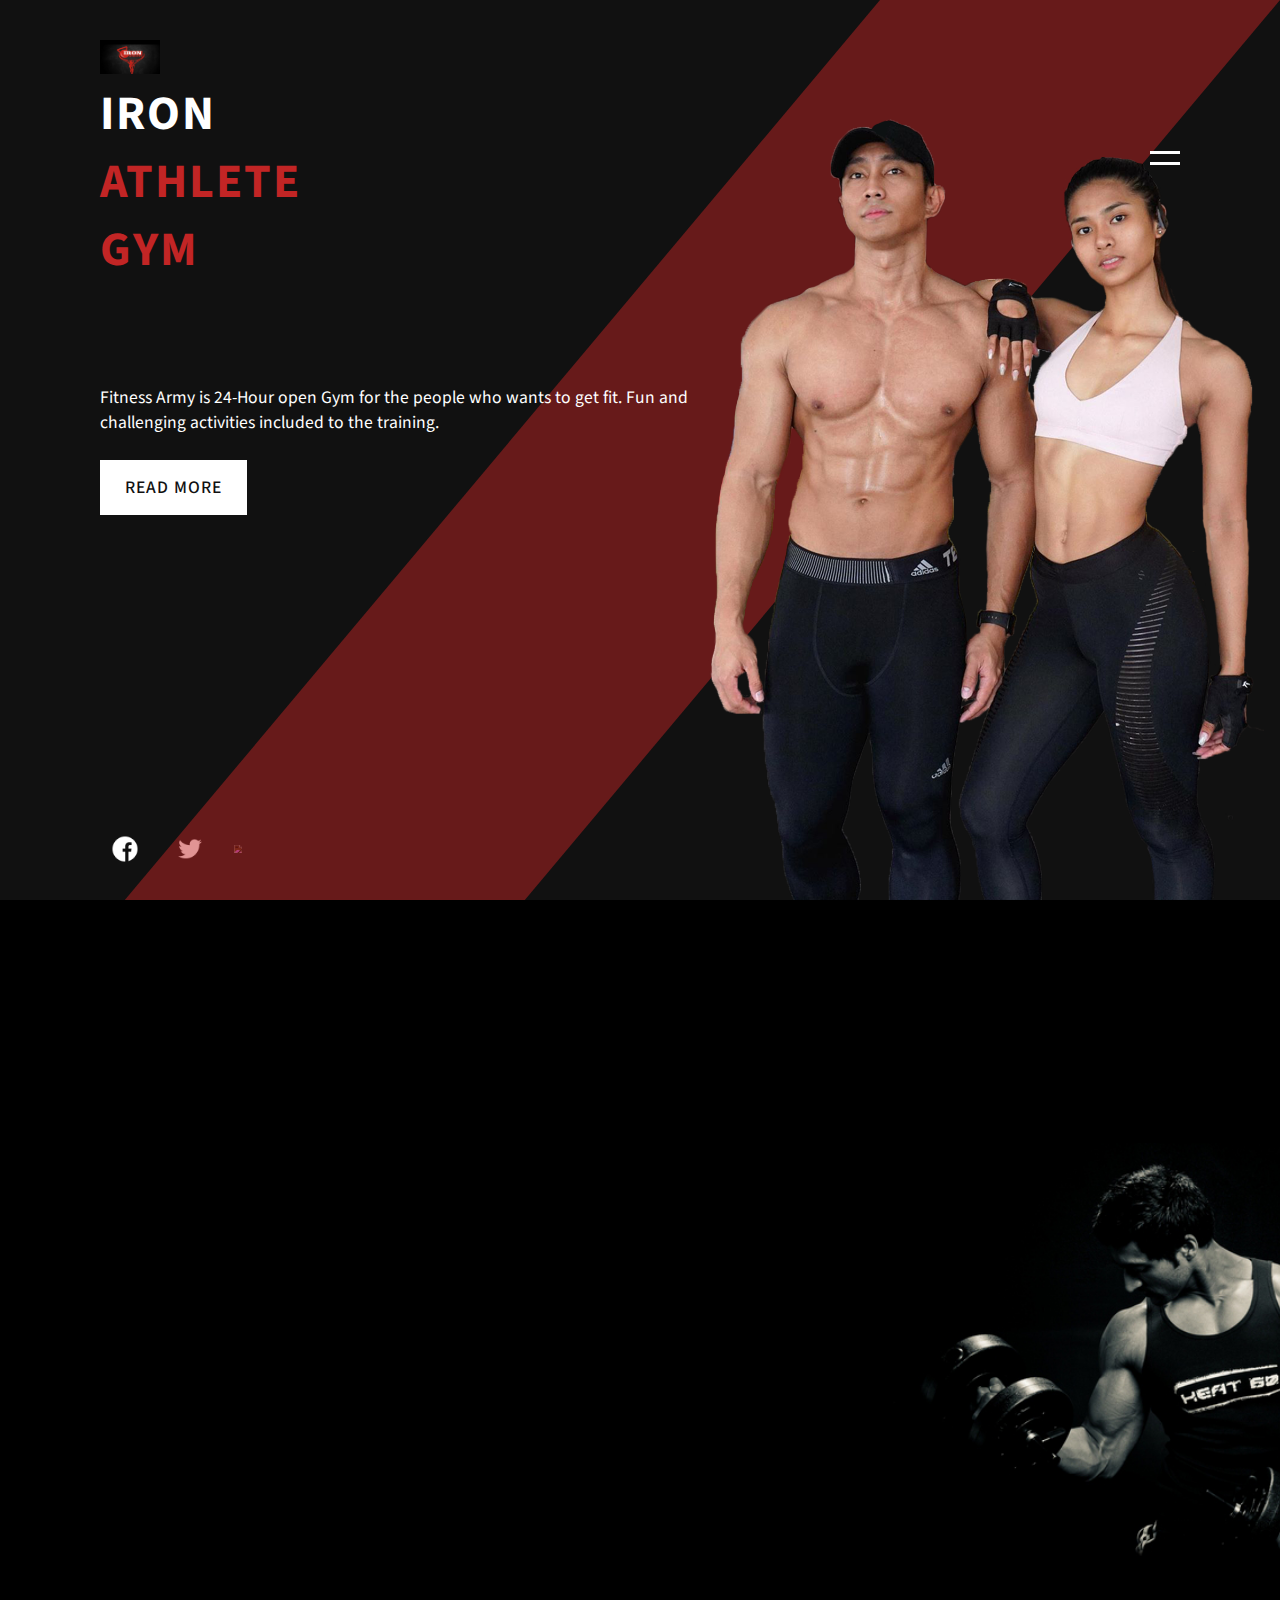
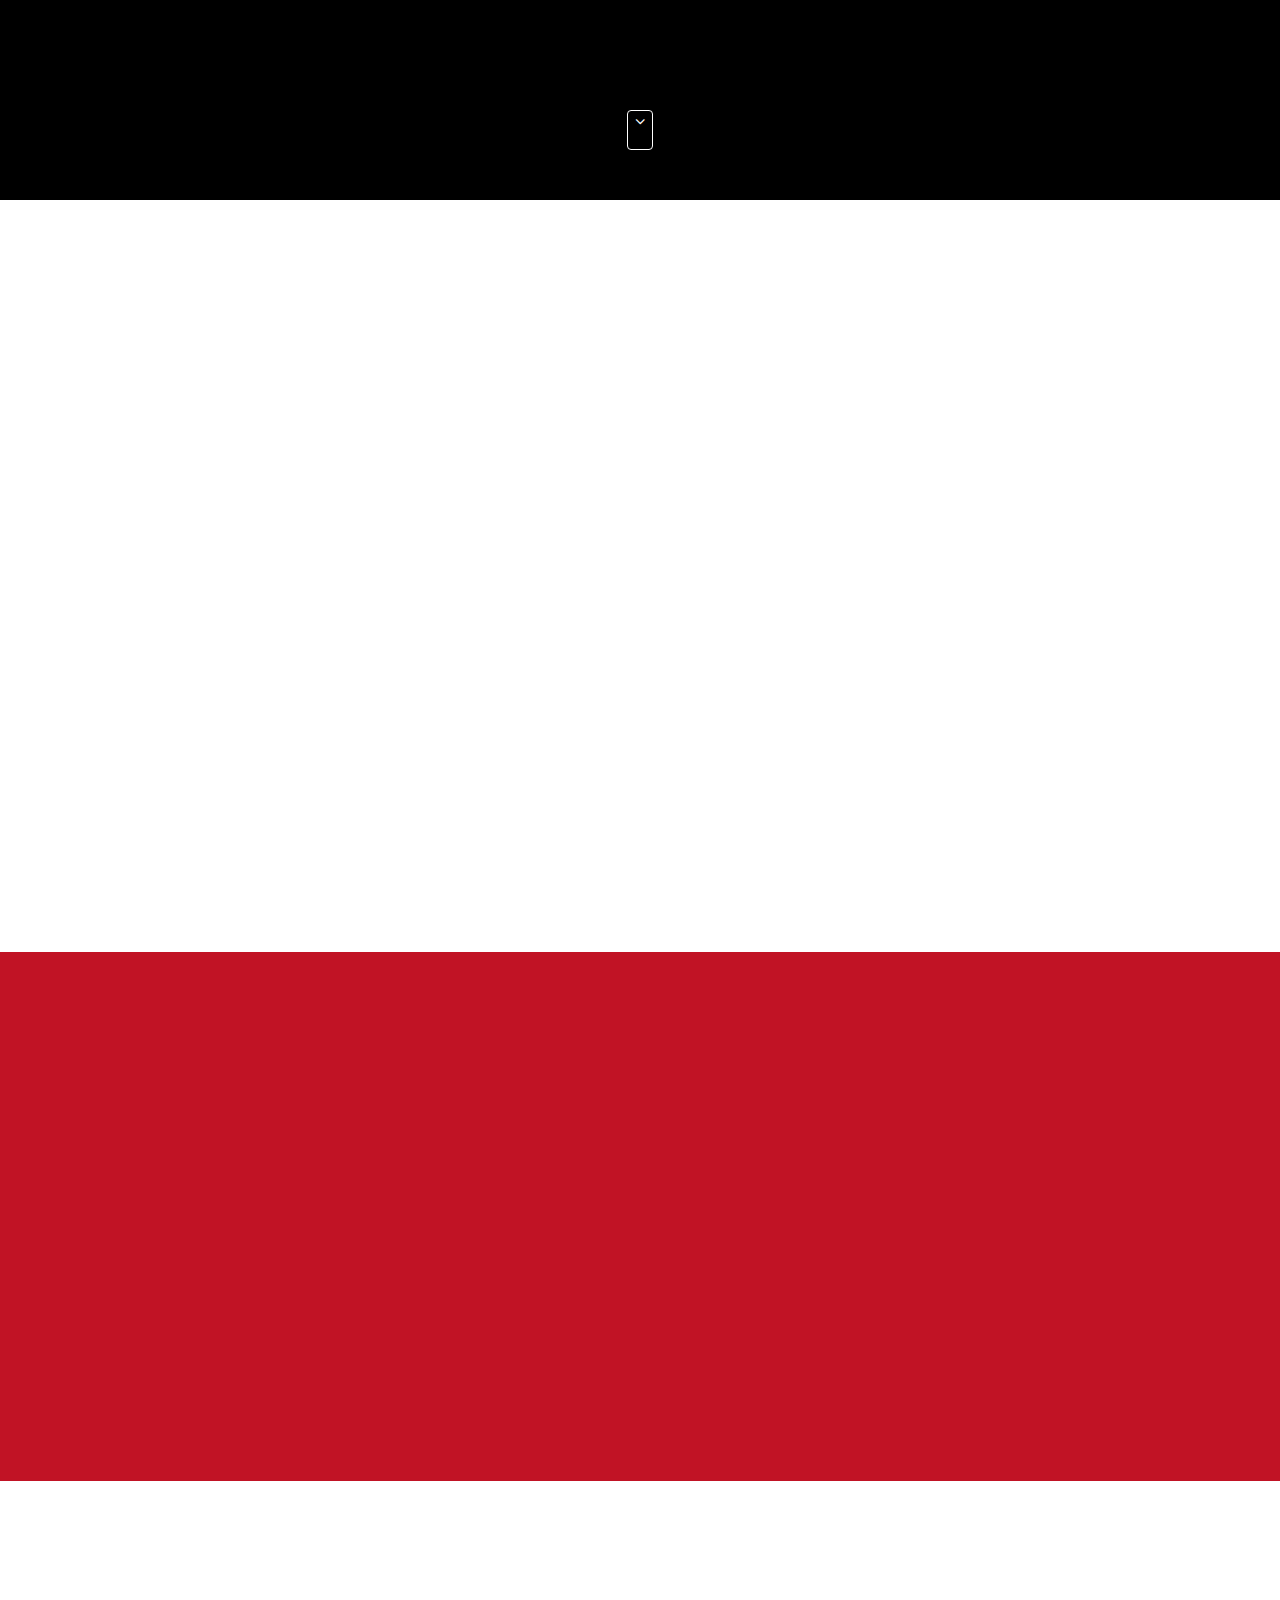
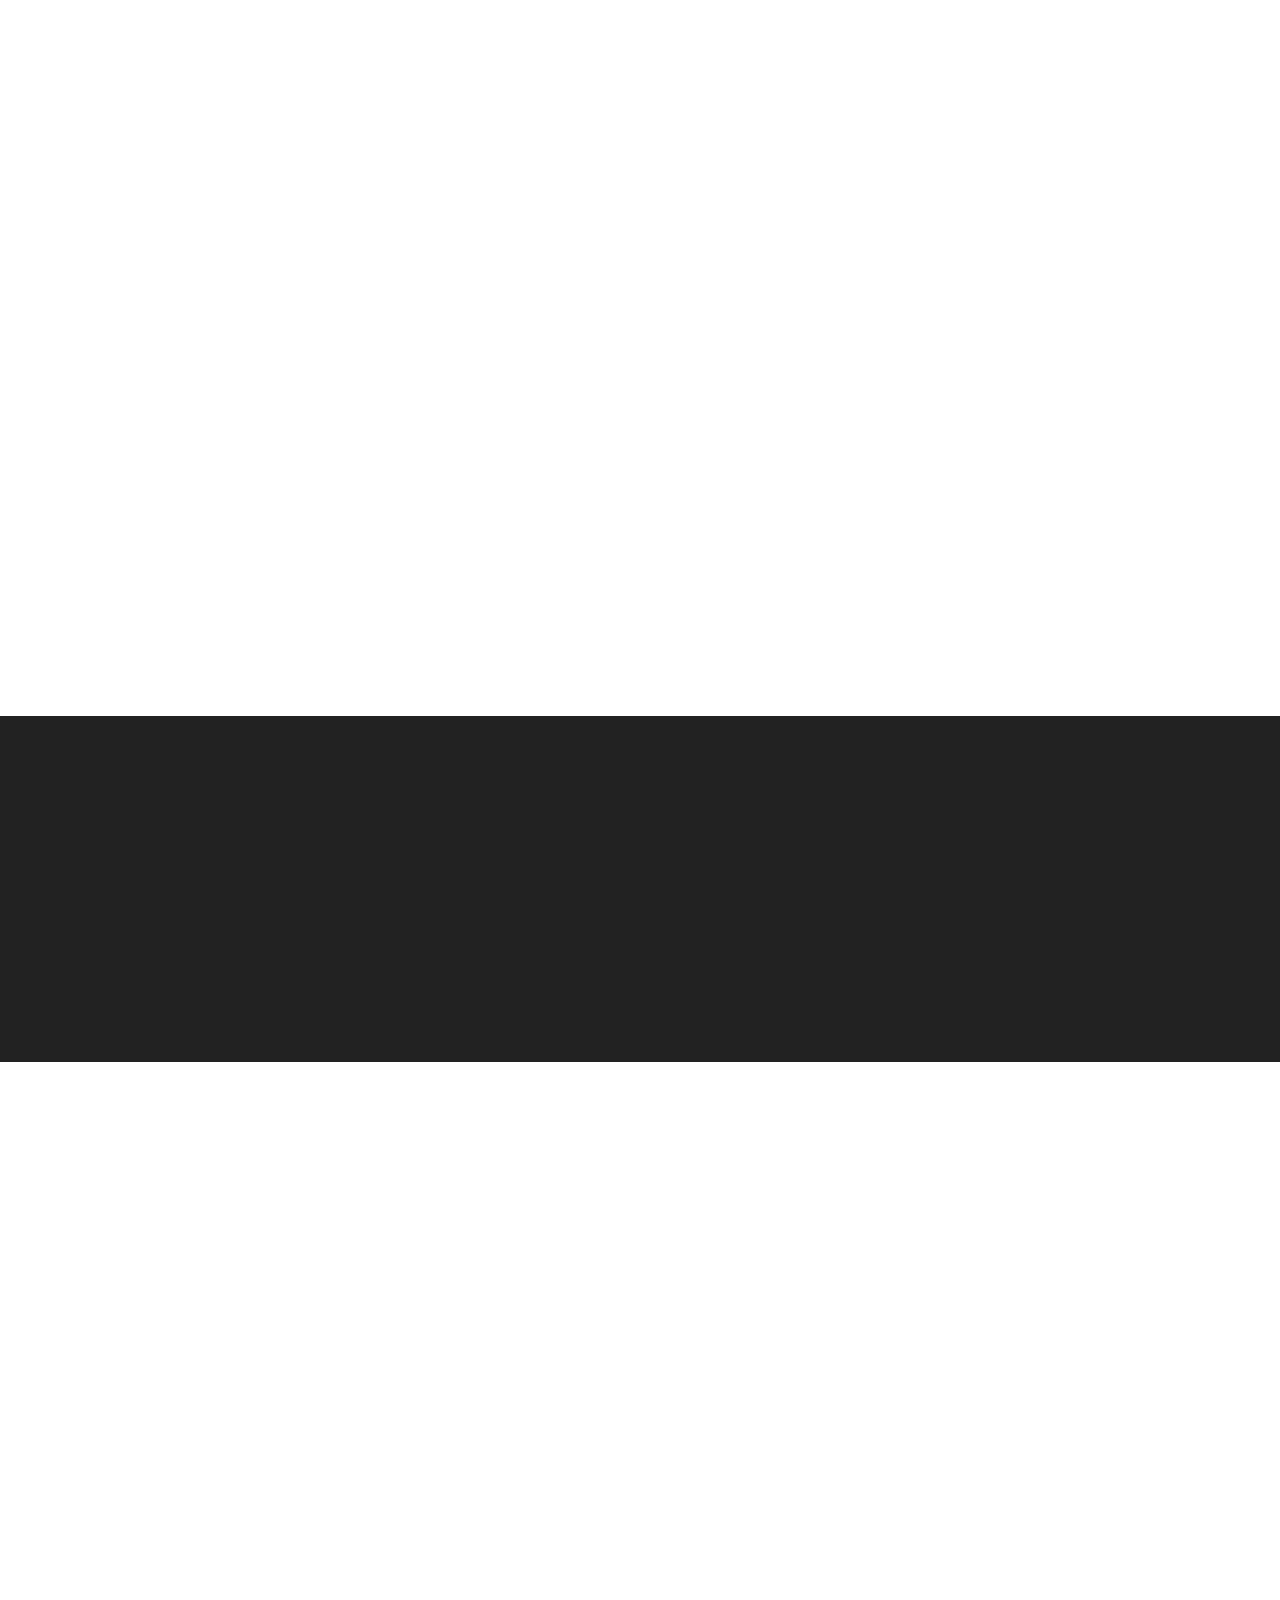
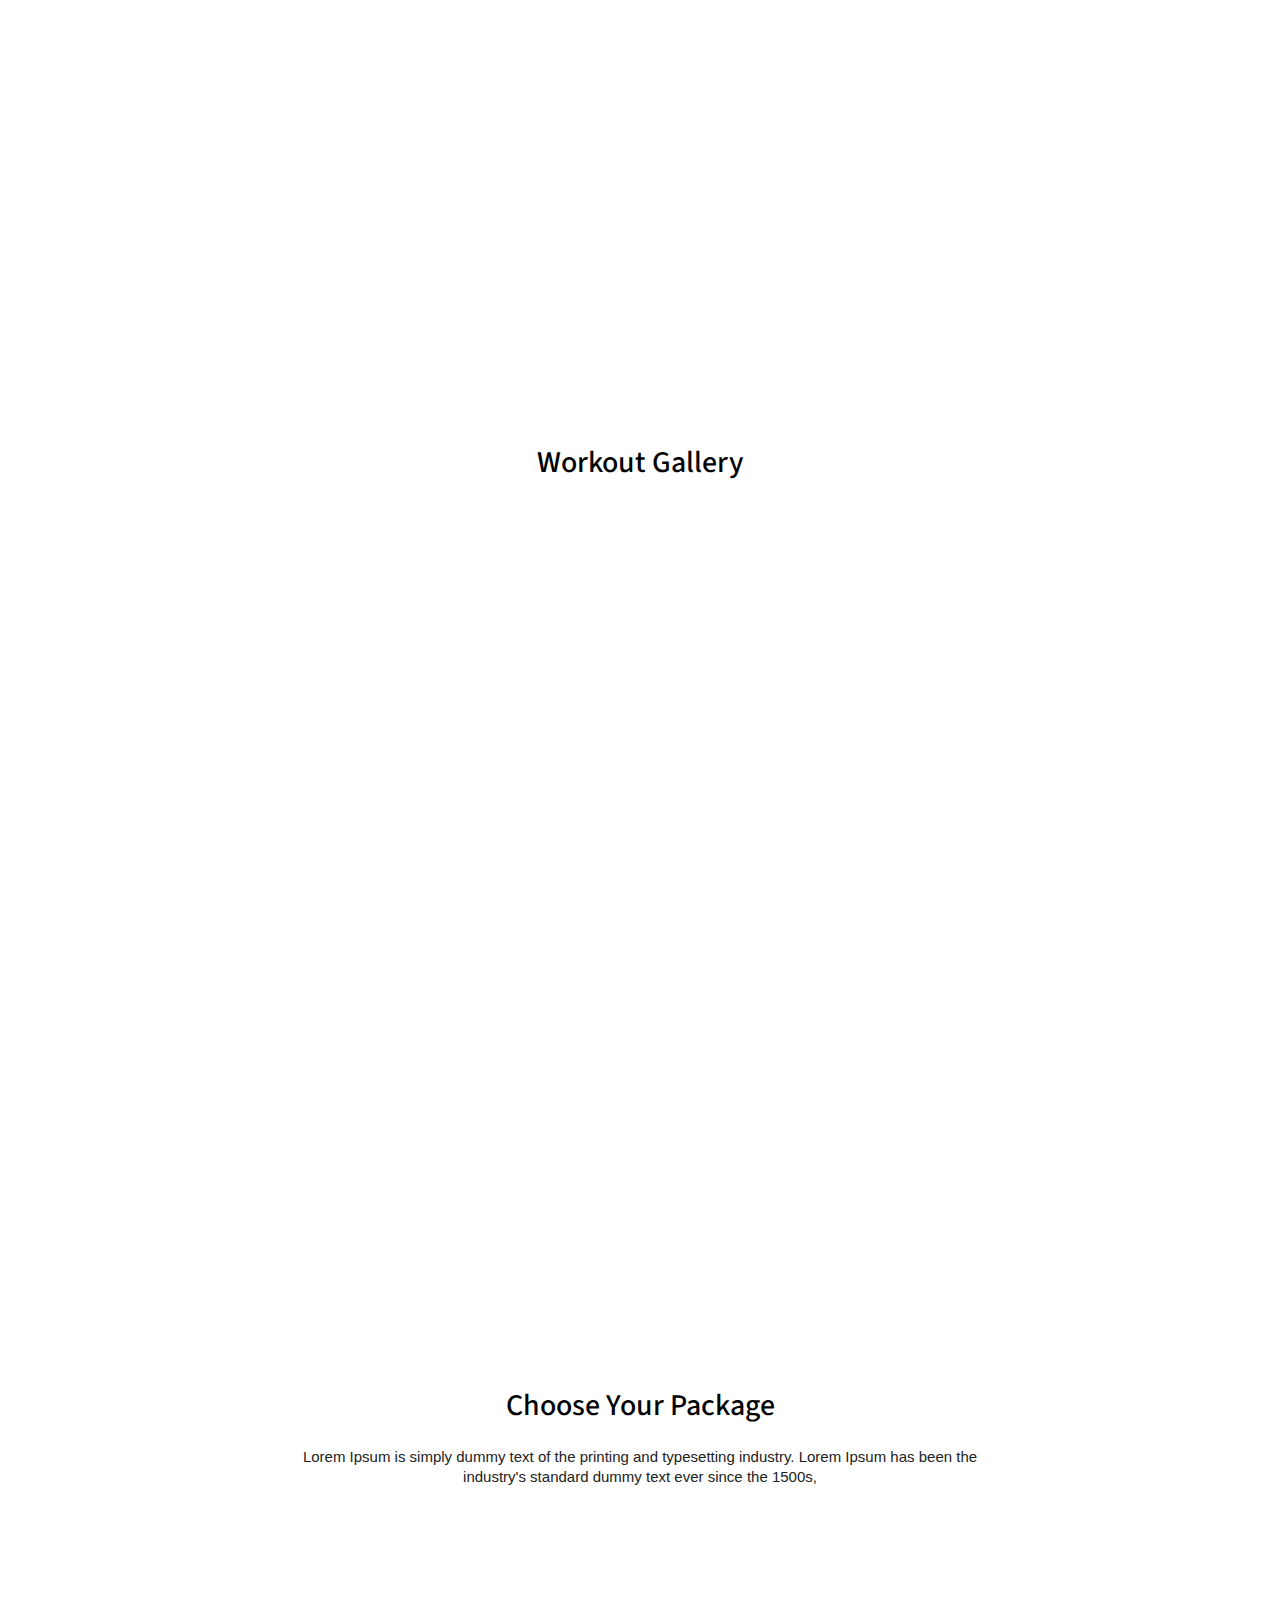
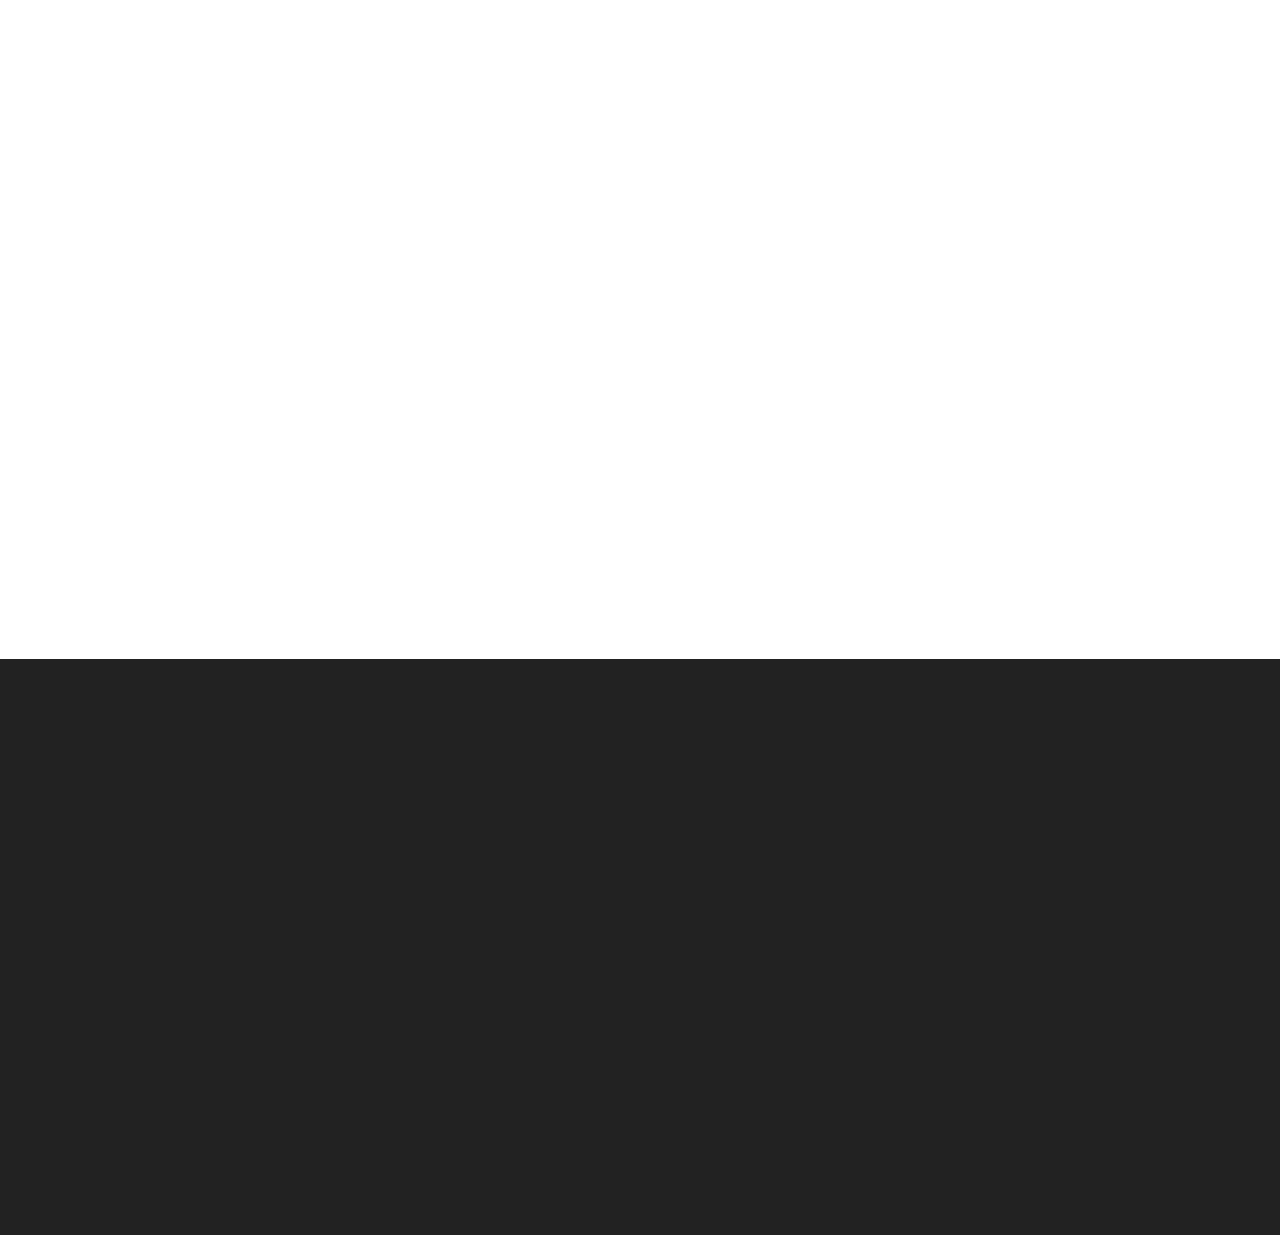
==== index.html @ 4e727ecd "Add files via upload" ====
<!DOCTYPE html>
<html>
<head>
	<title>Gym Website Template</title>
	<meta name="viewport" content="width=device-width, initial-scale=1">
  <link rel="stylesheet" href="css/animate.css">
	<link rel="stylesheet" type="text/css" href="css/style.css">
	
	<link rel="stylesheet" href="fitness-army/assets/css/style.css">

	<link rel="shortcut icon" href="fitness-army/assets/img/fitness-logo.png" type="image/x-icon"> 
  <style>
    .wow:first-child {
      visibility: hidden;
    }
  </style>
  
</head>

<body>
 
	<!-- Start Header  -->
   <!-- <div style="height: 90px; width :180px;" ></div> -->
   <!-- 
	<header>
		 <div class="container">
			 <div class="logo">
		   
			   <a href=""> 
				   <img src="images/ironathletelogo.jpeg" style="height: 80px;width:180px;" />Iron<span>Athlete</span></a>
			 </div> -->
			 <!-- <a href="javascript:void(0)" class="ham-burger">
			   <span></span>	
			   <span></span>
			 </a>
			 <div class="nav">
				 <ul>
					 <li><a href="#home">Home</a></li>
					 <li><a href="#about">About</a></li>
					 <li><a href="#service">Services</a></li>
					 <li><a href="#classes">Classes</a></li>
					 <li><a href="#schedule">Schedule</a></li>
					 <li><a href="#price">Price</a></li>
					 <li><a href="#contact">Contact</a></li>
				 </ul>
			 </div> -->
		 <!-- </div>
	</header> -->
	<!-- End Header  -->
   
	<header> <!-- Header Tile -->
	   <div class="toggle"><img src="images/ironathletelogo.jpeg" alt="#">
		   <a href="#" class="logo">IRON <span>ATHLETE GYM</span></a>
	   </div>
   
	   
	   <a href="javascript:void(0)" class="ham-burger">
		   <span></span>	
		   <span></span>
		 </a>
		 <div class="nav">
			 <ul>
				 <li><a href="#home">Home</a></li>
				 <li><a href="#about">About</a></li>
				 <li><a href="#schedule">Schedule</a></li>
				 <li><a href="#price">Price</a></li>
				 <li><a href="#contact">Contact</a></li>
			 </ul>
		 </div>
   </header>
   
	<div class="banner"> 
		
	   <video src="fitness-army/assets/img/dream.mp4" autoplay muted loop type="mp4"></video>
	   <div class="textBox">
	   
		   <p style="margin-top: 0rem;">
			   Fitness Army is 24-Hour open Gym for the people who wants to get fit. Fun and challenging activities included to the training.
		   </p>
		   <a href="#">Read More</a>
	   </div>
	   <div class="imgBox">
		   <img src="fitness-army/assets/img/Sir-Rendon.png" alt="Rendon">
	   </div>
	   <ul class="sci">
		   <li><a href=""><img src="fitness-army/assets/img/fb.png"></a></li>
		   <li><a href=""><img src="fitness-army/assets/img/twitter.png"></a></li>
		   <li><a href=""><img src="fiitness-army/assets/img/ig.png"></a></li>
	   </ul>
   </div>
   
   
	 <!-- Start Home -->
	 <section class="home wow flash" id="home">
		  <div class="container">
				<h1 class="wow slideInLeft" data-wow-delay="1s">It's <span>gym</span> time. Let's go</h1>
				<h1 class="wow slideInRight" data-wow-delay="1s">We are ready to <span>fit you</span></h1>
		  </div>
		   <!-- go down -->
			   <a href="#about" class="go-down">
					 <i class="fa fa-angle-down" aria-hidden="true"></i>
			   </a>
		   <!-- go down -->
   
	 </section>
	 <!-- End Home -->
   
   
	<!-- Start About -->
	 <section class="about" id="about">
		   <div class="container">
				 <div class="content">
						<div class="box wow bounceInUp">
							   <div class="inner">
									  <div class="img">
											<img src="images/about1.jpg" alt="about" />
									  </div>
						  <div class="text">
								 <h4>Free Consultation</h4>
								 <p>Lorem Ipsum is simply dummy text of the printing and typesetting industry. Lorem Ipsum has been the industry's standard dummy text ever since the 1500s, when an unknown printer took a galley of type and scrambled it to make a type specimen book. It has survived not only five centuries</p>
						  </div>
							   </div>
						</div>
							<div class="box wow bounceInUp" data-wow-delay="0.2s">
							   <div class="inner">
									  <div class="img">
											<img src="images/about2.jpg" alt="about" />
									  </div>
						  <div class="text">
								 <h4>Best Training</h4>
								 <p>Lorem Ipsum is simply dummy text of the printing and typesetting industry. Lorem Ipsum has been the industry's standard dummy text ever since the 1500s, when an unknown printer took a galley of type and scrambled it to make a type specimen book. It has survived not only five centuries</p>
						  </div>
							   </div>
						</div>
						<div class="box wow bounceInUp" data-wow-delay="0.4s">
							   <div class="inner">
									  <div class="img">
											<img src="images/about3.jpg" alt="about" />
									  </div>
						  <div class="text">
								 <h4>Build Perfect Body</h4>
								 <p>Lorem Ipsum is simply dummy text of the printing and typesetting industry. Lorem Ipsum has been the industry's standard dummy text ever since the 1500s, when an unknown printer took a galley of type and scrambled it to make a type specimen book. It has survived not only five centuries</p>
						  </div>
							   </div>
						</div>
				 </div>
		   </div>
	 </section>
	<!-- End About -->
   
   
	<!-- Start Service -->
	<section class="service" id="service">
		<div class="container">
			 <div class="content">
				   <div class="text box wow slideInLeft">
					 <h2>Services</h2>
					 <p>Lorem Ipsum is simply dummy text of the printing and typesetting industry. Lorem Ipsum has been the industry's standard dummy text ever since the 1500s, when an unknown printer took a galley of type and scrambled it to make a type specimen book. It has survived not only five centuries</p>
					 <p>Lorem Ipsum is simply dummy text of the printing and typesetting industry. Lorem Ipsum has been the industry's standard dummy text ever since the 1500s, when an unknown printer took a galley of type and scrambled it to make a type specimen book. It has survived not only five centuries</p>
					 <a href="" class="btn">Start Now</a>
				   </div>
				   <div class="accordian box wow slideInRight">
						   <div class="accordian-container active">
							   <div class="head">
								   <h4>Cardiovascular Equipment</h4>
								   <span class="fa fa-angle-down"></span>
							   </div>
							   <div class="body">
								   <p>Lorem Ipsum is simply dummy text of the printing and typesetting industry. Lorem Ipsum has been the industry's standard dummy text ever since the 1500s, when an unknown printer took a galley of type and scrambled it to make a type specimen book. It has survived not only five centuries</p>
							   </div>
						   </div>
						   <div class="accordian-container">
							   <div class="head">
								   <h4>Strength Training Equipment</h4>
								   <span class="fa fa-angle-up"></span>
							   </div>
							   <div class="body">
								   <p>Lorem Ipsum is simply dummy text of the printing and typesetting industry. Lorem Ipsum has been the industry's standard dummy text ever since the 1500s, when an unknown printer took a galley of type and scrambled it to make a type specimen book. It has survived not only five centuries</p>
							   </div>
						   </div>
						   <div class="accordian-container">
							   <div class="head">
								   <h4>Group Fitness Class</h4>
								   <span class="fa fa-angle-up"></span>
							   </div>
							   <div class="body">
								   <p>Lorem Ipsum is simply dummy text of the printing and typesetting industry. Lorem Ipsum has been the industry's standard dummy text ever since the 1500s, when an unknown printer took a galley of type and scrambled it to make a type specimen book. It has survived not only five centuries</p>
							   </div>
						   </div>
						   <div class="accordian-container">
							   <div class="head">
								   <h4>Other Services</h4>
								   <span class="fa fa-angle-up"></span>
							   </div>
							   <div class="body">
								   <p>Lorem Ipsum is simply dummy text of the printing and typesetting industry. Lorem Ipsum has been the industry's standard dummy text ever since the 1500s, when an unknown printer took a galley of type and scrambled it to make a type specimen book. It has survived not only five centuries</p>
							   </div>
						   </div>
				   </div>
			 </div>
		</div>
	</section>
	<!-- End Service -->
   
   <!-- Start Classes -->
   <section class="classes" id="classes">
	   <div class="container">
			<div class="content">
				  <div class="box img wow slideInLeft">
					   <img src="images/class2.png" alt="classes" />
				  </div>
				  <div class="box text wow slideInRight">
					   <h2>Our Classes</h2>
					   <p>Lorem Ipsum is simply dummy text of the printing and typesetting industry. Lorem Ipsum has been the industry's standard dummy text ever since the 1500s, when an unknown printer took a galley of type and scrambled it to make a type specimen book. It has survived not only five centuries,</p>
					  <div class="class-items">
					   <div class="item wow bounceInUp">
						<div class="item-img">
							 <img src="images/class1.jpg" alt="classes" />
							 <div class="price">
								  $99
							 </div>
						</div>
						<div class="item-text">
							  <h4>Stretching Training</h4>
							  <p>Lorem Ipsum is simply dummy text of the printing and typesetting industry.</p>
							  <a href="">Get Details</a>
						</div>
					   </div>
					   <div class="item wow bounceInUp">
						<div class="item-text">
							  <h4>Stretching Training</h4>
							  <p>Lorem Ipsum is simply dummy text of the printing and typesetting industry.</p>
							  <a href="">Get Details</a>
						</div>
						<div class="item-img">
							 <img src="images/class1.jpg" alt="classes" />
							 <div class="price">
								  $99
							 </div>
						</div>
					   </div>
					  </div>
				  </div>
			</div>
	   </div>
   </section>
   <!-- End Classes -->
   
   <!-- Start Today -->
	<section class="start-today">
		<div class="container">
			 <div class="content">
				   <div class="box text wow slideInLeft">
						<h2>Start Your Training Today</h2>
						<p>Lorem Ipsum is simply dummy text of the printing and typesetting industry. Lorem Ipsum has been the industry's standard dummy text ever since the 1500s, when an unknown printer took a galley of type and scrambled it to make a type specimen book. It has survived not only five centuries,</p>
						<a href="" class="btn">Start Now</a>
				   </div>
				   <div class="box img wow slideInRight">
						<img src="images/gallery4.jpg" alt="start today" />
				   </div>
   
			 </div>
		</div>
	</section>
   <!-- End Start Today -->
   
   <!-- Start Schedule -->
	 <section class="schedule" id="schedule">
		  <div class="container">
				<div class="content">
					   <div class="box text wow slideInLeft">
							  <h2>Classes Schedule</h2>
							  <p>
								  Lorem Ipsum is simply dummy text of the printing and typesetting industry. Lorem Ipsum has been the industry's standard dummy text ever since the 1500s, when an unknown printer took a galley of type and scrambled it to make a type specimen book. It has survived not only five centuries,
							  </p>
							  <img src="images/schedule1.png" alt="schedule" />
					   </div>
					   <div class="box timing wow slideInRight">
					  <table class="table">
						   <tbody>
							   <tr>
								   <td class="day">Monday</td>
								   <td><strong>9:00 AM</strong></td>
								   <td>Body Building <br/> 9:00 to 10:00 AM</td>
								   <td>Room No:210</td>
							   </tr>
							   <tr>
								   <td class="day">Tuesday</td>
								   <td><strong>9:00 AM</strong></td>
								   <td>Body Building <br/> 9:00 to 10:00 AM</td>
								   <td>Room No:210</td>
							   </tr>
							   <tr>
								   <td class="day">Wednesday</td>
								   <td><strong>9:00 AM</strong></td>
								   <td>Body Building <br/> 9:00 to 10:00 AM</td>
								   <td>Room No:210</td>
							   </tr>
							   <tr>
								   <td class="day">Thursday</td>
								   <td><strong>9:00 AM</strong></td>
								   <td>Body Building <br/> 9:00 to 10:00 AM</td>
								   <td>Room No:210</td>
							   </tr>
							   <tr>
								   <td class="day">Friday</td>
								   <td><strong>9:00 AM</strong></td>
								   <td>Body Building <br/> 9:00 to 10:00 AM</td>
								   <td>Room No:210</td>
							   </tr>
							   <tr>
								   <td class="day">Saturday</td>
								   <td><strong>9:00 AM</strong></td>
								   <td>Body Building <br/> 9:00 to 10:00 AM</td>
								   <td>Room No:210</td>
							   </tr>
						   </tbody>
					  </table>
					   </div>
				</div>
		  </div>
	 </section>
   <!-- End Schedule -->
   
   <!-- Start Gallery -->
	 <section class="gallery" id="gallery">
		  <h2>Workout Gallery</h2>
		 <div class="content">
			  <div class="box wow slideInLeft">
				   <img src="images/gallery1.jpg" alt="gallery" />
			  </div>
			  <div class="box wow slideInRight">
				   <img src="images/gallery2.jpg" alt="gallery" />
			  </div>
			  <div class="box wow slideInLeft">
				   <img src="images/gallery3.jpg" alt="gallery" />
			  </div>
			  <div class="box wow slideInRight">
				   <img src="images/gallery4.jpg" alt="gallery" />
			  </div>
		 </div>
	 </section>
   <!-- End Gallery -->
   
	<!-- Start Price -->
	 <section class="price-package" id="price">
		  <div class="container">
				<h2>Choose Your Package</h2>
				<p class="title-p">Lorem Ipsum is simply dummy text of the printing and typesetting industry. Lorem Ipsum has been the industry's standard dummy text ever since the 1500s, </p>
				<div class="content">
					  <div class="box wow bounceInUp">
							<div class="inner">
								   <div class="price-tag">
										 $59/Month
								   </div>
								   <div class="img">
										<img src="images/price1.jpg" alt="price" />
								   </div>
								   <div class="text">
										 <h3>Body Building Training</h3>
										 <p>Get Free WiFi</p>
										 <p>Month to Month</p>
										 <p>No Time Restrictions</p>
										 <p>Gym and Cardio</p>
										 <p>Service Locker Rooms</p>
										 <a href="" class="btn">Join Now</a>
								   </div>
							</div>
					  </div>
					  <div class="box wow bounceInUp" data-wow-delay="0.2s">
							<div class="inner">
								   <div class="price-tag">
										 $69/Month
								   </div>
								   <div class="img">
										<img src="images/price2.jpg" alt="price" />
								   </div>
								   <div class="text">
										 <h3>Body Building Training</h3>
										 <p>Get Free WiFi</p>
										 <p>Month to Month</p>
										 <p>No Time Restrictions</p>
										 <p>Gym and Cardio</p>
										 <p>Service Locker Rooms</p>
										 <a href="" class="btn">Join Now</a>
								   </div>
							</div>
					  </div>
					  <div class="box wow bounceInUp" data-wow-delay="0.4s">
							<div class="inner">
								   <div class="price-tag">
										 $99/Month
								   </div>
								   <div class="img">
										<img src="images/price3.jpg" alt="price" />
								   </div>
								   <div class="text">
										 <h3>Body Building Training</h3>
										 <p>Get Free WiFi</p>
										 <p>Month to Month</p>
										 <p>No Time Restrictions</p>
										 <p>Gym and Cardio</p>
										 <p>Service Locker Rooms</p>
										 <a href="" class="btn">Join Now</a>
								   </div>
							</div>
					  </div>
				</div>
		  </div>
	 </section>
	<!-- End Price -->
   
	<!-- Start Contact -->
	 <section class="contact" id="contact">
		<div class="container">
		   <div class="content">
			   <div class="box form wow slideInLeft">
				  <form>
					 <input type="text" placeholder="Enter Name">
					 <input type="text" placeholder="Enter Email">
					 <input type="text" placeholder="Enter Mobile">
					 <textarea placeholder="Enter Message"></textarea>
					 <button type="submit">Send Message</button>
				  </form>
			   </div>
			   <div class="box text wow slideInRight">
					<h2>Get Connected with Gym</h2>
					 <p class="title-p">Lorem Ipsum is simply dummy text of the printing and typesetting industry. Lorem Ipsum has been the industry's standard dummy text ever since the 1500s.</p>
					 <div class="info">
						 <ul>
							 <li><span class="fa fa-map-marker"></span> Gali no 11, House no 11, New Delhi</li>
							 <li><span class="fa fa-phone"></span> 91 9999999999</li>
							 <li><span class="fa fa-envelope"></span> info@gym.com</li>
						 </ul>
					 </div>
					 <div class="social">
						  <a href=""><span class="fa fa-facebook"></span></a>
						  <a href=""><span class="fa fa-linkedin"></span></a>
						  <a href=""><span class="fa fa-skype"></span></a>
						  <a href=""><span class="fa fa-youtube-play"></span></a>
					 </div>
   
					 <div class="copy">
						 PowerBy &copy; The WebShala
					 </div>
			   </div>
		   </div>
		</div>
	 </section>
	<!-- End Contact -->
   
   
   
	<!-- jquery -->
   
	<script src="https://ajax.googleapis.com/ajax/libs/jquery/3.4.1/jquery.min.js"></script>
   <script>
	   $(document).ready(function(){
   
		 $(".ham-burger, .nav ul li a").click(function(){
		  
		   $(".nav").toggleClass("open")
   
		   $(".ham-burger").toggleClass("active");
		 })      
		 $(".accordian-container").click(function(){
			 $(".accordian-container").children(".body").slideUp();
			 $(".accordian-container").removeClass("active")
			 $(".accordian-container").children(".head").children("span").removeClass("fa-angle-down").addClass("fa-angle-up")
			 $(this).children(".body").slideDown();
			 $(this).addClass("active")
			 $(this).children(".head").children("span").removeClass("fa-angle-up").addClass("fa-angle-down")
		 })
   
		  $(".nav ul li a, .go-down").click(function(event){
			if(this.hash !== ""){
   
				 event.preventDefault();
   
				 var hash=this.hash; 
   
				 $('html,body').animate({
				   scrollTop:$(hash).offset().top
				 },800 , function(){
					window.location.hash=hash;
				 });
   
				 // add active class in navigation
				 $(".nav ul li a").removeClass("active")
				 $(this).addClass("active")
			}
		 })
   })
   
   </script>
   <script src="js/wow.min.js"></script>
   <script>
	   wow = new WOW(
		 {
		   animateClass: 'animated',
		   offset:       0,
		 }
	   );
	   wow.init();
	 </script>
   </body>

</html>
---- css/style.css ----
@import url('https://fonts.googleapis.com/css?family=Oswald:300,400,500,600,700&display=swap');
@import url('https://stackpath.bootstrapcdn.com/font-awesome/4.7.0/css/font-awesome.min.css');
@import url('https://fonts.googleapis.com/css?family=Open+Sans&display=swap');

body{
	margin:0;
	padding:0;
	overflow-x: hidden;
}

*{
	box-sizing: border-box;
	margin:0;
	padding:0;
	font-family: 'Oswald', sans-serif;
}

/*Header*/

header{
	position:fixed;
	left: 0px;
	top:0px;
	width: 100%;
	z-index: 10;
	background-color: transparent;
	padding:7px 7px;
}
header .container{
	-webkit-display: flex;
	display: flex;
	justify-content: space-between;
	align-items: equal ;
}

header .logo a{
	font-size: 30px;
	text-decoration: none;
	color:#ffffff;
	font-weight: 700;
}
header .logo a span{
	color:#c11325;
}
header .nav{
	position: fixed;
	background-color: #c11325;
	width: 280px;
	top:0;
	right:0;
	height: 100%;
	z-index: 99;
	padding:100px 0px 15px; 
	-webkit-transform: translateX(100%);
	transform: translateX(100%);
	-webkit-transition: transform .5s ease;
    transition: transform .5s ease;
}
header .nav.open{
	-webkit-transform: translateX(0);
	transform: translateX(0);
}
header .nav ul{
	list-style: none;
	margin:0;
	padding:0px;
}
header .nav ul li{
display: block;
}
header .nav ul li a{
	text-decoration: none;
	font-size: 30px;
	font-weight: 400;
    color:#ffffff;
    display: block;
    position: relative;
    padding:10px 30px;
}
header .nav ul li a.active::before{
	content: '';
	position: absolute;
	left:0px;
	top:0px;
	height: 100%;
	width:100%;
	background-color:#000000;
	opacity:.2;
	-webkit-transition: width .5s ease;
	transition: width .5s ease;
	z-index: -1;
}
header .nav ul li a::before{
	content: '';
	position: absolute;
	left:0px;
	top:0px;
	height: 100%;
	width:0px;
	background-color:#000000;
	opacity:.2;
	-webkit-transition: width .5s ease;
	transition: width .5s ease;
	z-index: -1;
}
header .nav ul li a:hover::before{
	width: 100%;
}
header .ham-burger{
	display: inline-block;
	position: relative;
	z-index: 100;
}
header .ham-burger span{
	height: 3px;
	margin-bottom:8px;
	display: block;
	background-color:#ffffff;
	width:30px;
	-webkit-transition: transform .5s ease;
	transition: transform .5s ease;
}
header .ham-burger span:nth-child(1){
	transform-origin: left top;
}
header .ham-burger span:nth-child(2){
	transform-origin: left bottom;
}

header .ham-burger.active span:nth-child(1){
	-webkit-transform: rotate(45deg) translateY(-6px);
	transform: rotate(45deg) translateY(-6px);
}
header .ham-burger.active span:nth-child(2){
	-webkit-transform: rotate(-45deg) translateY(6px);
	transform: rotate(-45deg) translateY(6px)
}

.container{
	max-width: 1170px;
	margin: auto;
}

/*Home section*/
.home{
	height: 100vh;
	background-image: url('../images/home.jpg');
	background-size: cover;
	padding:15px;
	-webkit-display: flex;
	display: flex;
	position: relative;
}
.home .go-down{
  position: absolute;
  bottom: 50px;
  width: 26px;
  height:40px;
  border:1px solid #ffffff;
  display: block;
  border-radius:4px;
  text-align: center;
  left:50%;
  margin-left: -13px;
}
.home .go-down .fa{
	color:#ffffff;
	-webkit-animation: goDown 1s ease infinite;
	animation: goDown 1s ease infinite;
}
@-webkit-keyframes goDown{
	0%{transform: translateY(0);opacity:.5}
	100%{transform: translateY(10px);}
}
@keyframes goDown{
	0%{transform: translateY(0);opacity:.5}
	100%{transform: translateY(10px);}
}
.home .container{
  -webkit-display: flex;
  display: flex;
  flex-direction: column;
  flex-grow: 1;
}

.home h1{
	color:#ffffff;
	font-size: 60px;
	font-weight: 700;
	text-transform: uppercase;
	margin:0;
}

.home h1 span{
	color:#c11325;;
}


/*About section*/

.about{
	padding:80px 0px;
	background-color:#ffffff;
}

.about .content{ 
 -webkit-display: flex;
 display: flex;
}
.about .content .box{
	flex:0 0 33.33%;
	max-width: 33.33%;
	padding:15px;
}
.about .content .box .inner{
	background-color:#222222;
}
.about .content .box:nth-child(2) .inner{
	background-color: #c11325;
}
.about .content .box .inner .img img{
	width: 100%;
}
.about .content .box .inner .text{
	padding:30px;
}

.about .content .box .inner .text h4{
  font-size: 20px;
  margin:0;
  padding: 0px 0px 15px;
  font-weight: 500;
  color:#ffffff;
 text-transform: capitalize;
  text-align: center;
}
.about .content .box .inner .text p{
	font-size: 15px;
	line-height:20px;
	color:#ffffff;
	text-align: center;
	margin:0;
	font-family: 'Open Sans', sans-serif;
}


/*Service Section*/
.service{
	padding:80px 0px;
	background-color: #c11325;
}

.service .content{
	-webkit-display:flex;
	display:flex;
}

.service .content .box{
	flex:0 0 50%;
	max-width: 50%;
	padding:15px;
}

.service .content .text h2{
	font-size: 30px;
	font-weight: 500;
	color:#ffffff;
	padding:0px 0px 20px;
}

.service .content .text p{
    font-size: 15px;
	line-height:20px;
	color:#ffffff;
	margin:0;
	padding:0px 0px 20px;
	font-family: 'Open Sans', sans-serif;
}

.service .content .text .btn{
	padding:8px 30px;
	background-color: #222222;
	color:#ffffff;
	text-decoration: none;
	display: inline-block;
	border:1px solid transparent;
	cursor: pointer;
	-webkit-transition: all .5s ease;
	transition: all .5s ease;
}

.service .content .text .btn:hover{
	border:1px solid #ffffff;
	color:#ffffff;
	background-color: transparent;
}
.service .content .accordian-container{
	margin-bottom: 5px;
}
.service .content .accordian-container .head{
	background-color:rgba(0,0,0,0.2);
	position: relative;
	padding:12px 15px;
	cursor: pointer;
}
.service .content .accordian-container .head .fa{
	position: absolute;
	right: 10px;
	top:13px;
	color:#ffffff;
	height:30px;
	width: 30px;
	text-align: center;
	line-height: 30px;
	color:#ffffff;
	border-radius: 50%;
}
.service .content .accordian-container .head h4{
  font-size: 20px;
  margin:0;
  padding:0;
  font-weight: 500;
  color: #ffffff;
  text-transform: capitalize;
}
.service .content .accordian-container.active .head{
  background-color: #222222;	
}
.service .content .accordian-container .body{
	display: none;
	padding:15px;
	background-color: #222222;
	border-top:1px solid #333333;
}

.service .content .accordian-container:nth-child(1) .body{
	display: block;
}
.service .content .accordian-container .body p{
    font-size: 15px;
	line-height:20px;
	color:#ffffff;
	margin:0;
	padding:0;
	font-family: 'Open Sans', sans-serif;	
}


/*Classes Section*/

.classes{
	padding:80px 0px 50px;
	background-color: #ffffff;
}

.classes .content{
	-webkit-display: flex;
	display: flex;
}

.classes .content .box{
	padding:15px;
	flex:0 0 50%;
	max-width: 50%;
}

.classes .content .img img{
	width: 100%;
	-webkit-transform: rotateY(180deg);
	transform: rotateY(180deg);
}

.classes .content .text h2{
    font-size: 30px;
    font-weight: 500;
    color: #000000;
    padding: 0px 0px 20px;
}

.classes .content .text p{
	font-size: 15px;
    line-height: 20px;
    color: #000000;
    margin: 0;
    padding: 0px 0px 30px;
    font-family: 'Open Sans', sans-serif;
}


.classes .content .class-items .item{
	margin-bottom: 30px;
	display: flex;
}
.classes .content .class-items .item:nth-child(1){
 background-color: #222222;
}
.classes .content .class-items .item:nth-child(2){
 background-color: #c11325;
}
.classes .content .class-items .item .item-text{
	padding: 15px;
	display: flex;
	flex-direction: column;
	justify-content: center;
}
.classes .content .class-items .item .item-text,
.classes .content .class-items .item .item-img{
	flex:0 0 50%;
	max-width: 50%;
	position: relative;
}

.classes .content .class-items .item .item-img img{
 width: 100%;
 display: block;
}
.classes .content .class-items .item .item-img .price{
	position: absolute;
	height: 50px;
	width: 60px;
	font-size:20px;
	font-weight: 500; 
	color:#ffffff;
	text-align: center;
	line-height: 50px;
}
.classes .content .class-items .item:nth-child(1) .item-img .price{
 background-color: #c11325;
 left:0;
 top:0;
}
.classes .content .class-items .item:nth-child(2) .item-img .price{
 background-color: #222222;
 right:0;
 top:0;
}
.classes .content .class-items .item .item-text h4{
	font-size: 20px;
    margin: 0;
    padding: 0px 0px 15px;
    font-weight: 500;
    color: #ffffff;
    text-transform: capitalize;
    text-align: left;
}

.classes .content .class-items .item .item-text p{
	font-size: 15px;
    line-height: 20px;
    color: #ffffff;
    text-align:left;
    margin: 0;
    padding:0 0 20px;
    font-family: 'Open Sans', sans-serif;
}
.classes .content .class-items .item .item-text a{
 font-size: 16px;
 text-decoration: none;
 display: inline-block;
}

.classes .content .class-items .item .item-text a{
	color:#ffffff;
}




/*Start Today Section*/
.start-today{
	background-color: #222222;
}

.start-today .content{
	-webkit-display: flex;
	display: flex;
	align-items: center;
}

.start-today .content .box{
	flex:0 0 50%;
	max-width: 50%;
	padding:0px 15px;
}

.start-today .content .img img{
	width: 100%;
	display: block;
}

.start-today .content .text h2{
	font-size: 30px;
    font-weight: 500;
    color: #ffffff;
    padding: 0px 0px 20px;
}

.start-today .content .text p{
	font-size: 15px;
    line-height: 20px;
    color: #ffffff;
    margin: 0;
    padding: 0px 0px 20px;
    font-family: 'Open Sans', sans-serif;
}

.start-today .content .text .btn{
	padding: 8px 30px;
    background-color: #c11325;
    color: #ffffff;
    text-decoration: none;
    display: inline-block;
    border: 1px solid transparent;
    cursor: pointer;
    -webkit-transition: all .5s ease;
    transition: all .5s ease;
}

.start-today .content .text .btn:hover{
	color:#ffffff;
	border-color: #ffffff;
	background-color: transparent;
}




/*Class Schedule Section*/
.schedule{
	padding:80px 0px;
}

.schedule .content{
	-webkit-display: flex;
	display: flex;
}

.schedule .content .box{
	flex:0 0 50%;
	max-width: 100%;
	padding:15px;
}

.schedule .content .text h2{
   font-size: 30px;
    font-weight: 500;
    color: #000000;
    padding: 0px 0px 20px;
}

.schedule .content .text p{
	font-size: 15px;
    line-height: 20px;
    color: #222222;
    margin: 0;
    padding: 0px 0px 20px;
    font-family: 'Open Sans', sans-serif;
}
.schedule .content .text img{
	width: 100%;
	transform: rotateY(180deg);
}

.schedule .content .timing .table{
	width: 100%;
	border-collapse: collapse;
}

.schedule .content .timing .table td{
	border:1px solid #dfdfdf;
	padding: 8px;
	font-size: 15px;
	text-align: center;
	color:#222222;
}

.schedule .content .timing .table tr:nth-child(even) td.day{
	background-color: #222222;
}
.schedule .content .timing .table tr:nth-child(odd) td.day{
	background-color: #444444;
}
.schedule .content .timing .table tr:nth-child(1) td.day{
	background-color: #c11325;
}
.schedule .content .timing .table tr td.day{
	color:#ffffff;
	border-color:transparent;
}


/*Gallery Section*/

.gallery .content{
	-webkit-display: flex;
	display: flex;
	flex-wrap: wrap;
}

.gallery .content .box{
	flex:0 0 50%;
	max-width: 50%;	
}
.gallery .content .box img{
	display: block;
	width: 100%;
	-webkit-filter: grayscale(100%);
	filter: grayscale(100%);
	-webkit-transition: all .5s ease;
	transition: all .5s ease;
}
.gallery .content .box img:hover{
	-webkit-filter: grayscale(0%);
	filter: grayscale(0%);
}

.gallery h2{
	font-size: 30px;
    font-weight: 500;
    color: #000000;
    padding: 0px 0px 20px;
    text-align: center;
}


/*Price Section*/

.price-package{
	padding: 80px 0px;
	background-color: #ffffff;
}
.price-package h2{
	font-size: 30px;
	font-weight: 500;
	color:#000000;
	padding: 0px 0px 20px;
	text-align: center;
}

.price-package .title-p{
 font-size: 15px;
 line-height: 20px;
 color:#222222;
 margin:0;
 text-align: center;
 padding:0 20% 50px;
 font-family: 'Open-sans', sans-serif;
}

.price-package .content{
	-webkit-display: flex;
	display: flex;
}
.price-package .content .box{
	flex:0 0 33.33%;
	max-width: 33.33%;
	padding: 15px;
}
.price-package .content .box .inner{
	background-color: #f0f0f0;
}
.price-package .content .box .inner .price-tag{
	padding: 15px;
	font-size: 20px;
	background-color: #c11325;
	color:#ffffff;
	text-align: center;
	font-weight: 700;
}
.price-package .content .box .inner .text{
	padding:30px 15px;
	text-align: center;
}
.price-package .content .box .inner .text h3{
	font-size: 24px;
	color:#222222;
	margin:0;
	padding:0px 0px 20px;
	font-weight: 700;
}
.price-package .content .box .inner .text p{
 font-size: 15px;
 line-height: 20px;
 color:#222222;
 margin:0;
 text-align: center;
 padding:0 0 5px;
 font-family: 'Open-sans', sans-serif;	
}
.price-package .content .box .inner .text .btn{
    padding: 8px 30px;
    background-color: #c11325;
    color: #ffffff;
    text-decoration: none;
    display: inline-block;
    border: 1px solid transparent;
    cursor: pointer;
    -webkit-transition: all .5s ease;
    transition: all .5s ease;
    margin-top: 10px;
}
.price-package .content .box .inner .text .btn:hover{
	border-color:#222222;
	color:#222222;
	background-color: transparent;
}
.price-package .content .box .inner .img img{
	width: 100%;
}



/*Contact Section*/

.contact{
	padding:80px 0px;
	background-color: #222222;
}

.contact .content{
	-webkit-display: flex;
	display: flex;
}

.contact .content .box{
	flex:0 0 50%;
	max-width: 50%;
	padding: 15px;
}

.contact .content .form input,
.contact .content .form textarea{
 height: 45px;
 width: 100%;
 padding:6px 12px;
 margin-bottom: 25px;
 background-color: transparent;
 border:1px solid #ffffff;
 font-family: 'Open-sans',sans-serif;
 color:#ffffff;
}
.contact .content .form input:focus,
.contact .content .form textarea:focus{
 outline: none;
}
.contact .content .form input::placeholder,
.contact .content .form textarea::placeholder{
	color:#ffffff;
}
.contact .content .form textarea{
	height: 100px;
}

.contact .content .form button{
	border:none;
	outline: none;
	box-shadow: none;
	height: 45px;
	padding:0px 50px;
	border:1px solid transparent;
	background-color: #c11325;
	color:#ffffff;
	font-size: 15px;
	transition: all .5s ease;
	cursor: pointer;
}
.contact .content .form button:hover{
	background-color:transparent;
	color:#ffffff; 
    border-color:#ffffff;
}

.contact .content .text h2{
	font-size: 30px;
    font-weight: 500;
    color: #c11325;
    padding: 0px 0px 20px;
}
.contact .content .text p{
    font-size: 15px;
    line-height: 20px;
    color: #ffffff;
    margin: 0;
    padding: 0px 0px 30px;
    font-family: 'Open-sans', sans-serif;
}

.contact .content .text .info ul{
	list-style: none;
	padding:0;
	margin:0;
}

.contact .content .text .info li{
	display: block;
	margin-bottom: 15px;
	color:#ffffff;
	font-size: 15px;
	letter-spacing: 1px;
	position: relative;
	padding-left: 40px;
	font-family: 'Open-Sans',sans-serif;
}
.contact .content .text .info li span{
	display: inline-block;
	position: absolute;
	left:0px;
	top:0px;
	font-size: 20px;
	color:#c11325;
}
.contact .content .text .social {
	padding-top: 30px;
}
.contact .content .text .social a{
	height: 40px;
	width: 40px;
	line-height: 40px;
	text-align: center;
	background-color: #c11325;
    text-decoration: none;	
    display: inline-block;
    margin-right: 10px;
    transition: all .5s ease;
    border:1px solid transparent;
} 

.contact .content .text .social a:hover{
	background-color: transparent;
    border-color: #ffffff;
}

.contact .content .text .social a span{
	color:#ffffff;
	font-size: 20px;
}

.contact .content .text .copy{
	border-top:1px solid #333333;
	margin-top: 30px;
	padding-top: 20px;
	color:#c5c5c5;
	font-size: 15px;
}




/*Responsive*/

/*if screen width is less than or equal to 991px then*/
@media(max-width: 991px){
   .home{
   	background-position: center;
   }
  .classes .content{
  	flex-wrap: wrap;
  }
 .classes .content .box {
    flex: 0 0 100%;
    max-width: 100%;
}
.classes .content .img{
	display: none;
}
.start-today .content .box{
	padding:15px;
}
}

/*if screen width is less than or equal to 767px then*/
@media(max-width: 767px){
  .home h1{
      font-size: 40px;
  }
  .about .content{
  	 flex-wrap: wrap;
  }
  .about .content .box {
    flex: 0 0 100%;
    max-width: 100%;
}
.service .content{
	flex-wrap: wrap;
}
.service .content .box {
    flex: 0 0 100%;
    max-width: 100%;
}
.classes .content .class-items .item{
	flex-wrap: wrap;
}
.classes .content .class-items .item .item-text, 
.classes .content .class-items .item .item-img {
    flex: 0 0 100%;
    max-width: 100%;
}
.schedule .content{
	flex-wrap: wrap;
}
.schedule .content .box{
flex: 0 0 100%;
    max-width: 100%;	
}
.start-today .content{
	flex-wrap: wrap;
}
.start-today .content .box {
    flex: 0 0 100%;
    max-width: 100%;
  }
 .gallery .content{
  flex-wrap: wrap;
 }
.gallery .content .box {
    flex: 0 0 100%;
    max-width: 100%;
}
.price-package .content{
	flex-wrap: wrap;
}
.price-package .content .box {
    flex: 0 0 100%;
    max-width: 100%;
}
.contact .content{
	flex-wrap: wrap;
}
.contact .content .box {
    flex: 0 0 100%;
    max-width: 100%;
}
}

/*if screen width is less than or equal to 550px then*/
@media(max-width: 550px){
  .home h1{
      font-size: 30px;
  }
}
---- fitness-army/assets/css/style.css ----
@import url('https://fonts.googleapis.com/css?family=Source+Sans+Pro&display=swap');

* {
    margin: 0;
    padding: 0;
    box-sizing: border-box;
    font-family: 'Source Sans Pro', sans-serif;;
}

header {
    position: absolute;
    top: 0;
    left: 0;
    width: 100%;
    display: flex;
    justify-content: space-between;
    align-items: center;
    padding: 40px 100px;
    z-index: 1000;
}

header .logo {
    position: relative;
    font-size: 3em;
    color: #fff;
    text-transform: uppercase;
    font-weight: 700;
    letter-spacing: 2px;
    text-decoration: none;
}

header .logo span {
    color: #C22525;;
}

header .toggle {
    max-width: 60px;
    cursor: pointer;
}

header .toggle img {
    max-width: 100%;
}

.banner {
    /* position: relative; */
    width: 100%;
    min-height: 100vh;
    padding: 0 100px;
    background: #111;
    display: flex;
    justify-content: flex-start;
    align-items: center;
}

.banner:before {
    content: '';
    position: absolute;
    right: 0;
    top: 0;
    width: 400px;
    height: 100%;
    background: #C22525;
    opacity: 0.49;
    transform-origin: top;
    transform: skewX(-40deg);
    z-index: 1;
}

.banner video {
    position: absolute;
    top: 0;
    left: 0;
    margin-top: 50px;
    width: 100%;
    height: 100%;
    object-fit: cover;
    /* opacity: 0.5; */
    pointer-events: none;
}

.banner .textBox {
    position: relative;
    max-width: 600px;
    z-index: 2;
}

.banner .textBox h2 {
    color: #c5edbf;
    font-size: 3em;
}

.banner .textBox p {
    color: #fff;
    font-size: 1.1em;
    margin: 5px 0 25px;
}

.banner .textBox a {
    position: relative;
    display: inline-block;
    background: #fff;
    color: #111;
    padding: 15px 25px;
    text-decoration: none;
    font-size: 1.1em;
    text-transform: uppercase;
    letter-spacing: 1px;
    font-weight: 500;
}

.banner .imgBox {
    position: relative;
    height: 100vh;
    display: flex;
    justify-content: center;
    align-items: center;
    width: 50%;
    z-index: 2;
}

.banner .imgBox img {
    position: absolute;
    bottom: 0;
    height: 90%;
    z-index: 10000;
}

.sci {
    position: absolute;
    bottom: 20px;
    letter-spacing: 100px;
    display: flex;
    justify-content: center;
    align-items: center
}

.sci li {
    list-style: none;
}

.sci li a {
    display: inline-block;
    margin-right: 15px;
}

.sci li a img {
    width: 50px;
    transform: scale(0.5);
    filter: invert(1);
}

/* MEDIA QUERIES */

@media (max-width: 991px) {
    header {
        padding: 20px 50px;
    }

    .banner {
        padding: 150px 50px 0;
        flex-direction: column;
        overflow: hidden;
    }

    .banner:before {
        width: 300px;
        transform: skewX(-25deg) translateX(50%);
    }

    .banner .textBox {
        width: 100%;
    }

    .sci {
        z-index: 1000;
        left: initial;
        right: 20px;
        flex-direction: column;
    }
    header .logo {
        position: relative;
        font-size: 1em;
        color: #fff;
        text-transform: uppercase;
        font-weight: 700;
        letter-spacing: 2px;
        text-decoration: none;
    }
}
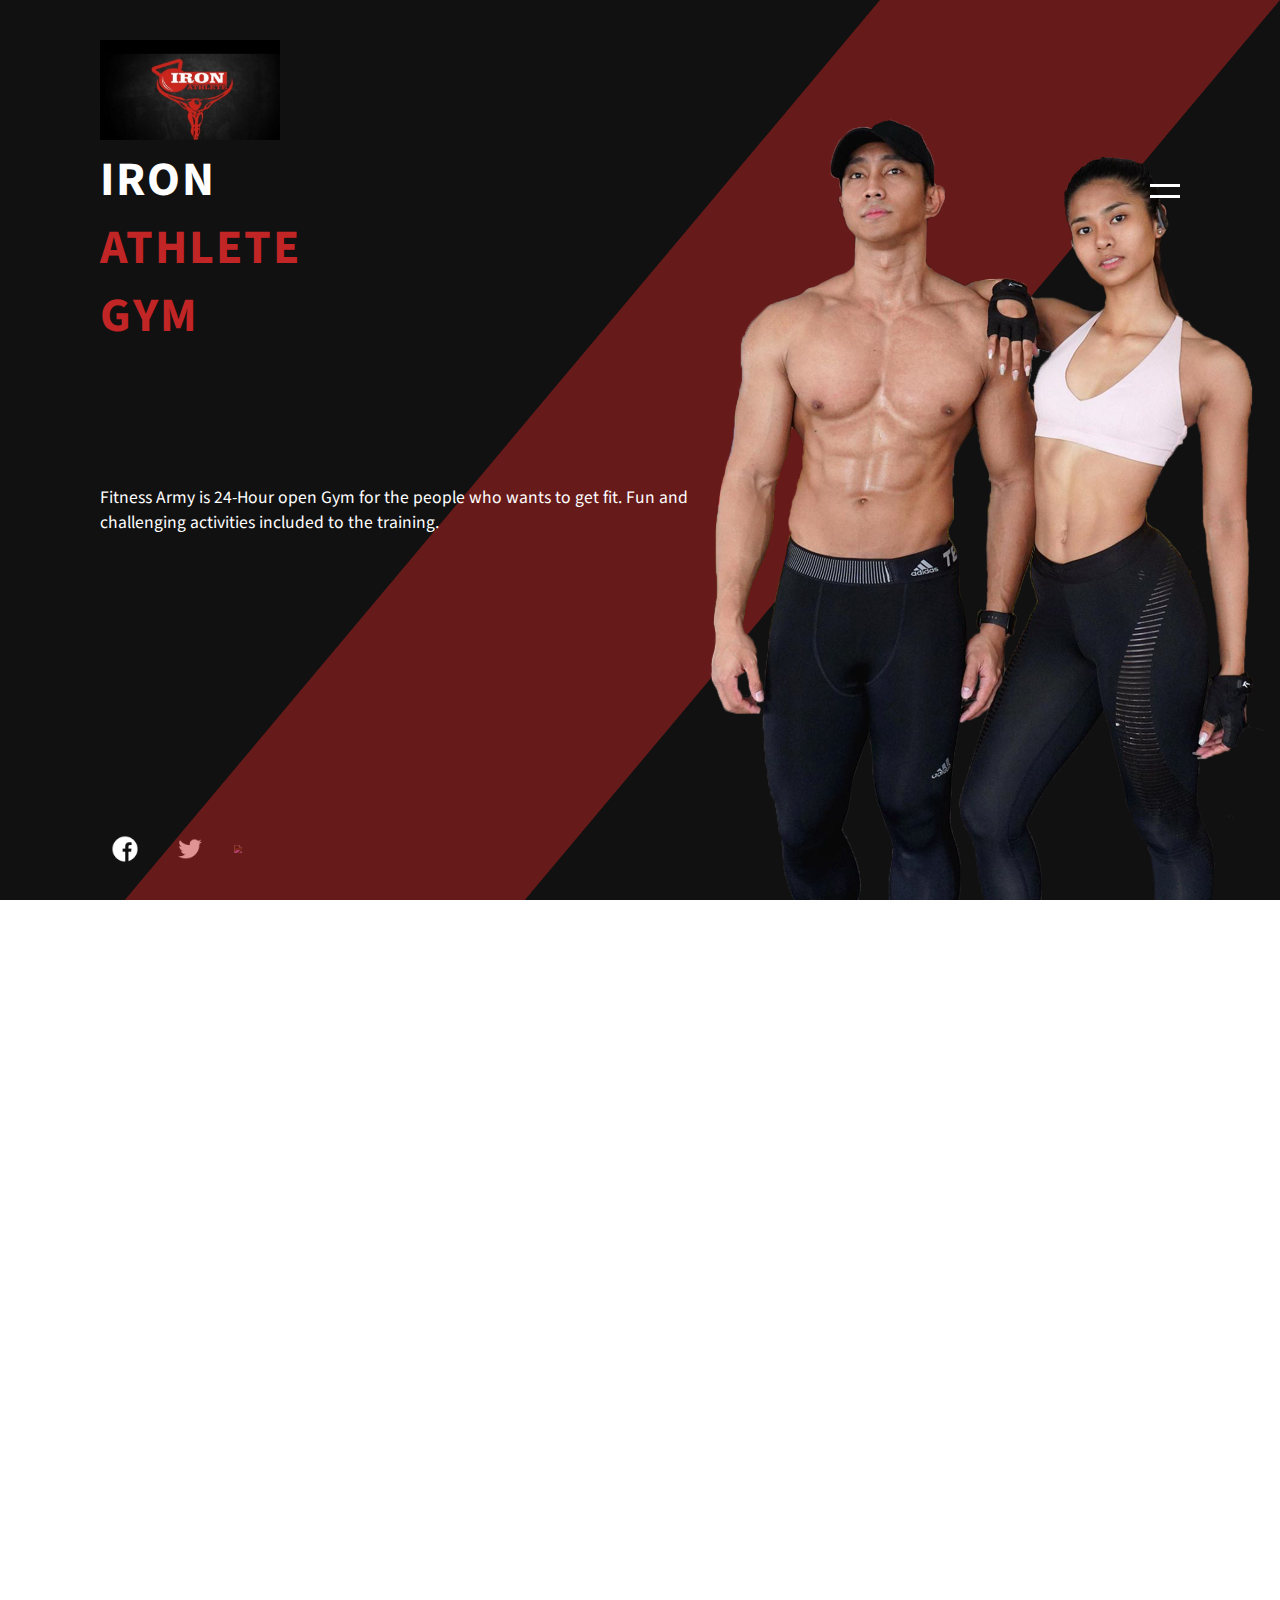
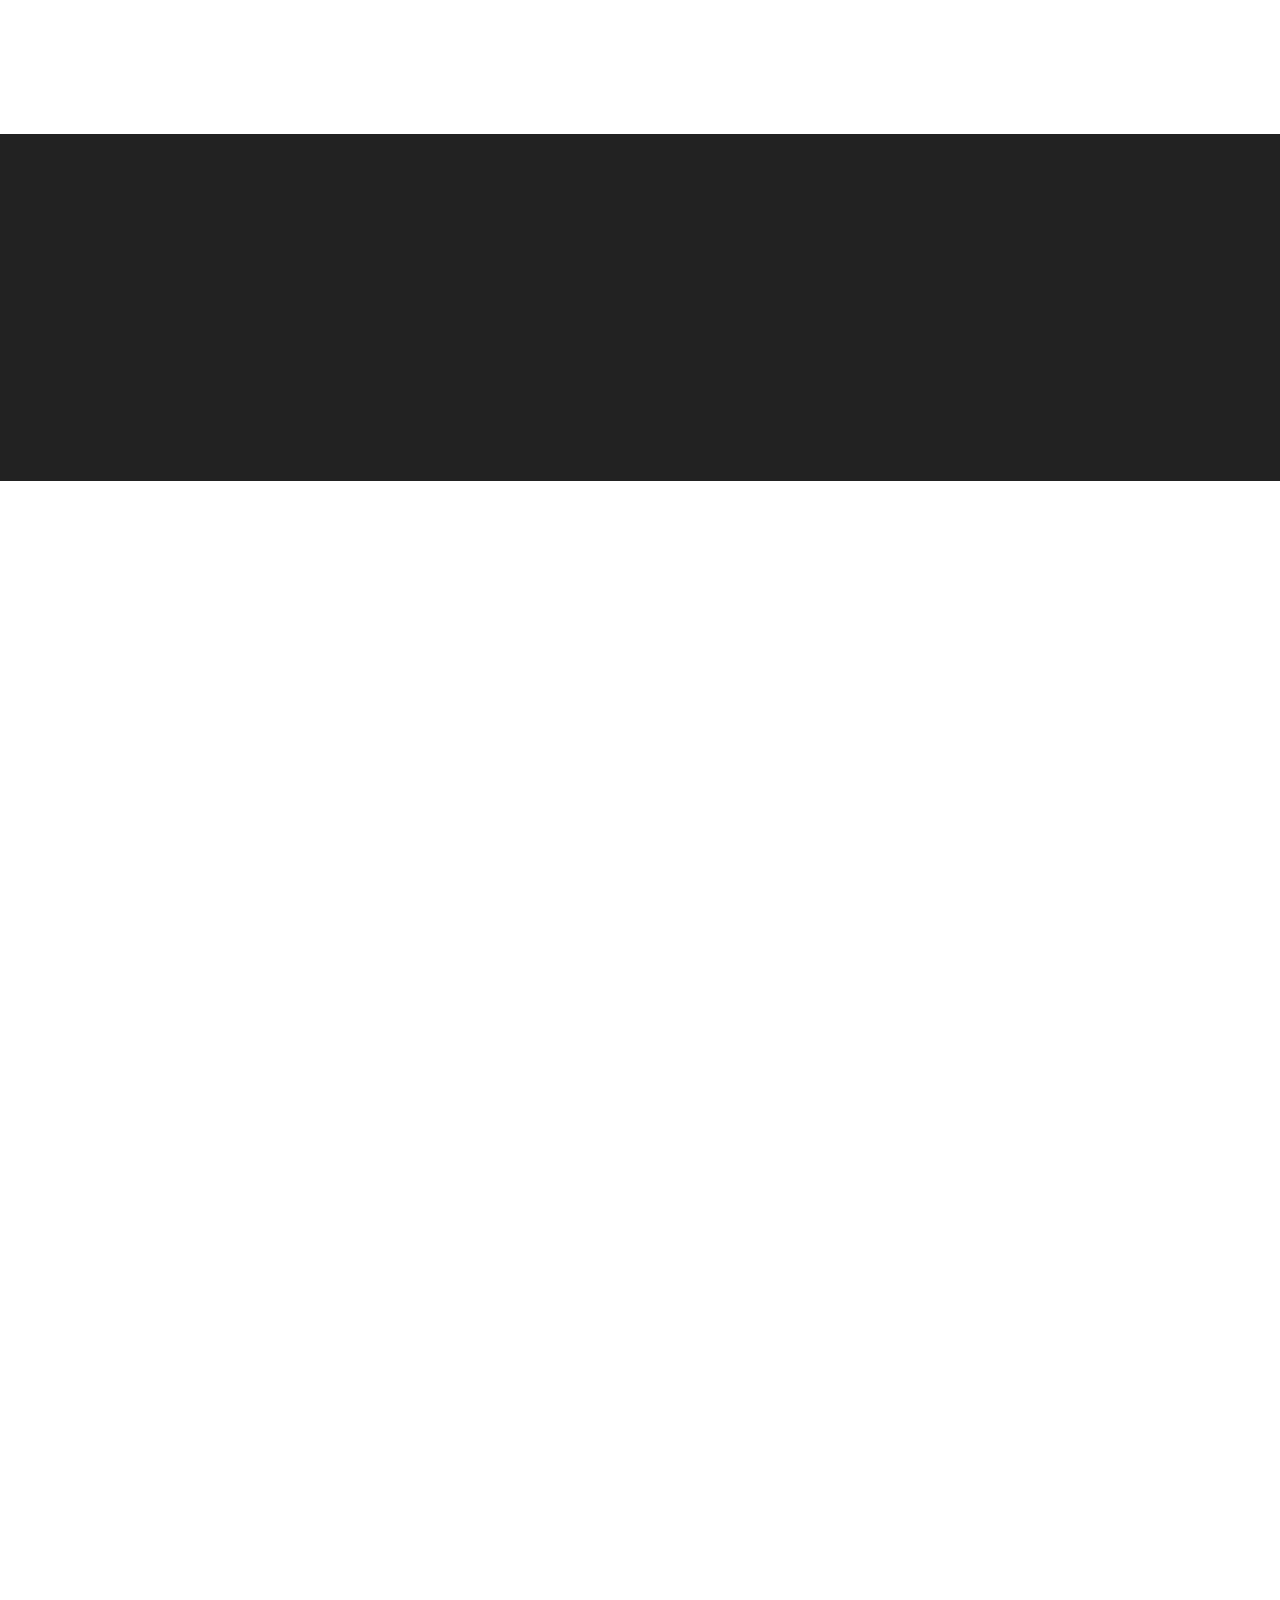
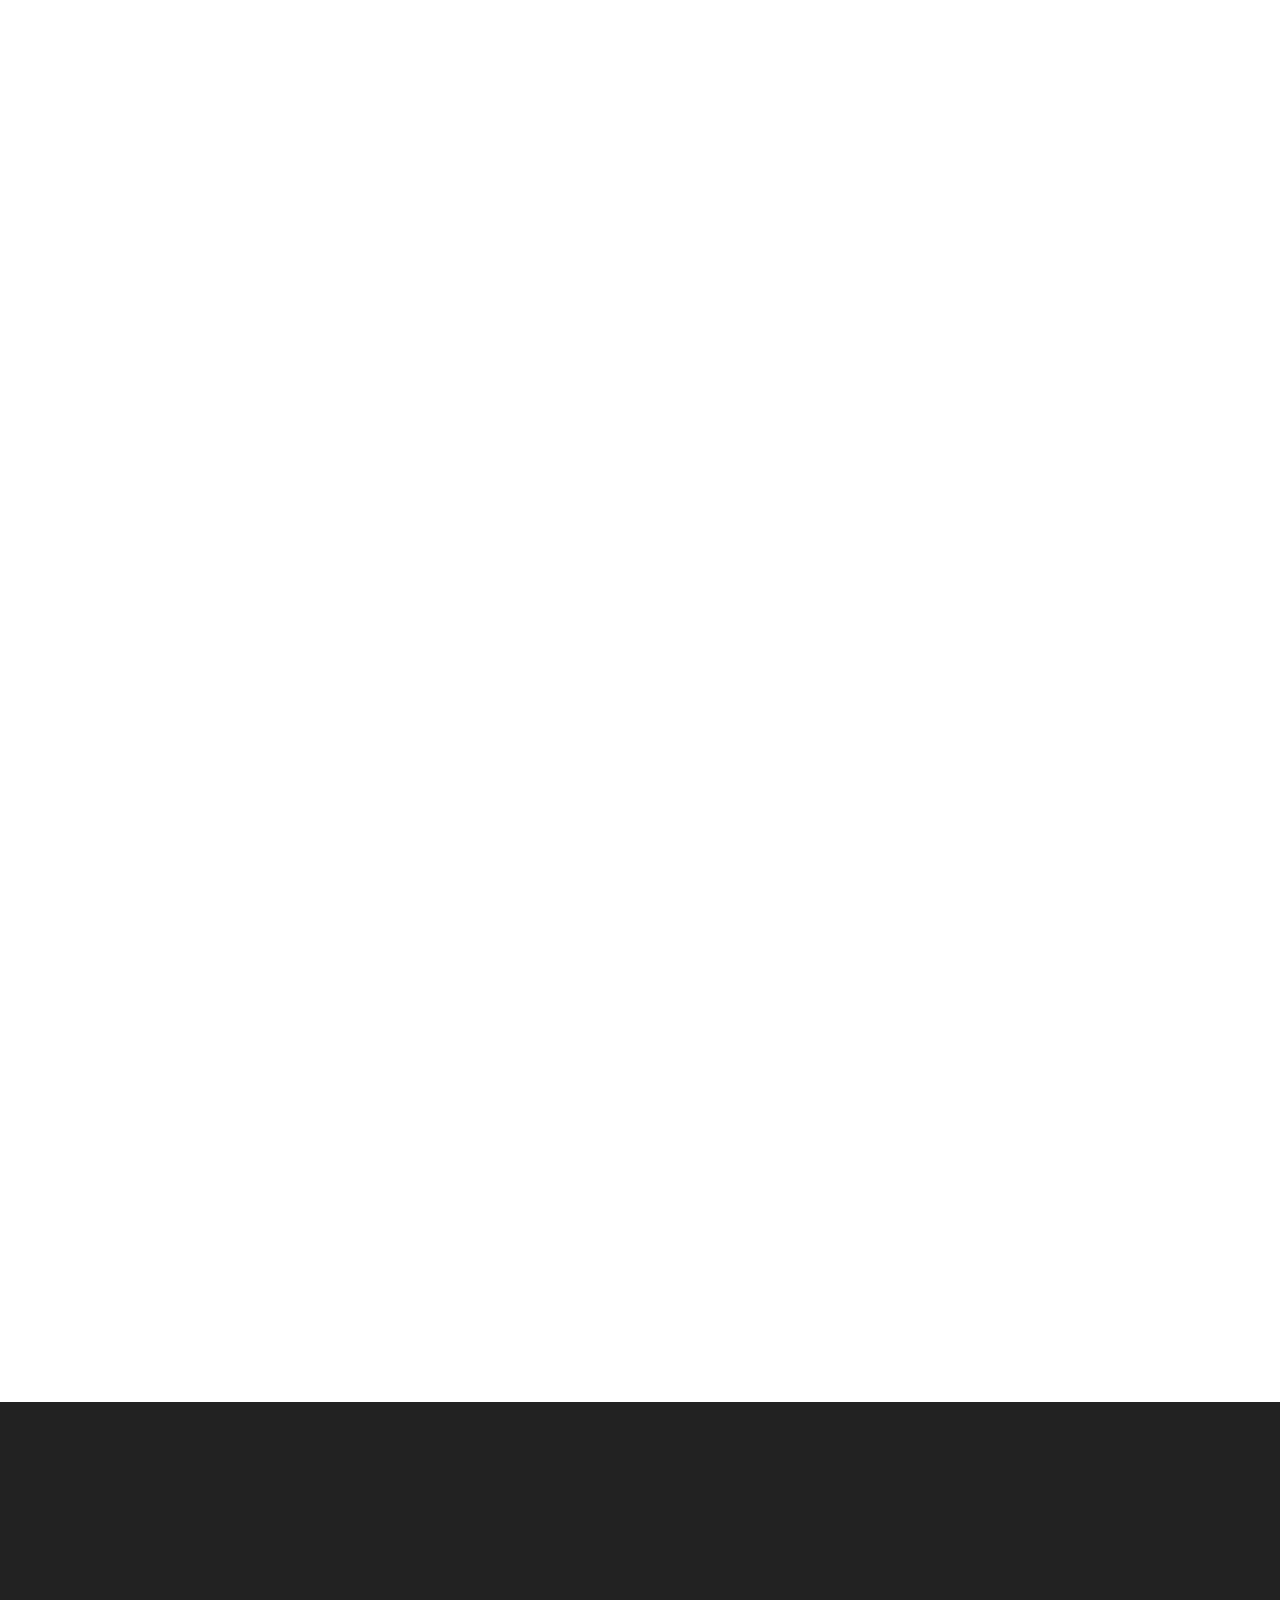
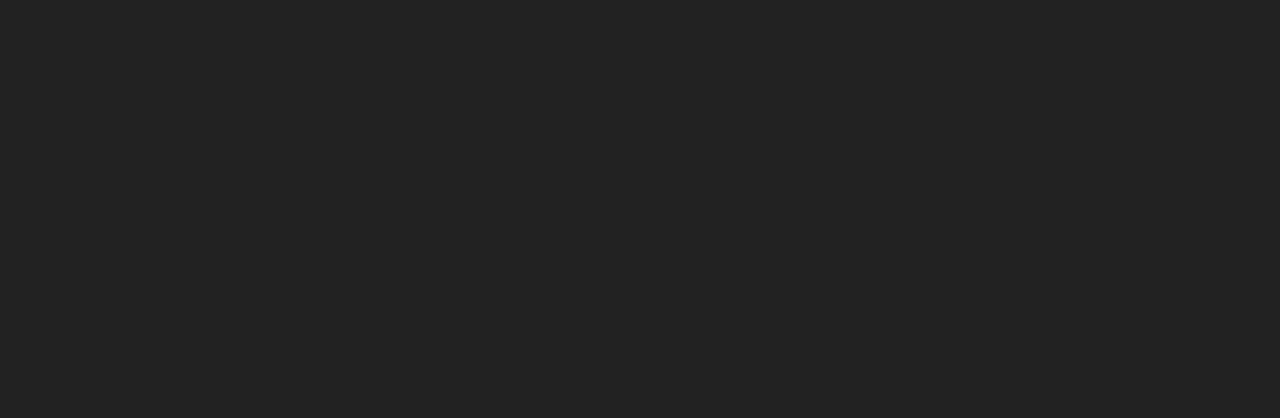
==== commit 5ccc1cc9: "complete template" ====
--- a/index.html
+++ b/index.html
@@ -9,6 +9,13 @@
 	<link rel="stylesheet" href="fitness-army/assets/css/style.css">
 
 	<link rel="shortcut icon" href="fitness-army/assets/img/fitness-logo.png" type="image/x-icon"> 
+
+	<link rel="stylesheet" href="https://cdn.jsdelivr.net/npm/bootstrap@4.5.3/dist/css/bootstrap.min.css" integrity="sha384-TX8t27EcRE3e/ihU7zmQxVncDAy5uIKz4rEkgIXeMed4M0jlfIDPvg6uqKI2xXr2" crossorigin="anonymous">
+	<script src="https://code.jquery.com/jquery-3.5.1.slim.min.js" integrity="sha384-DfXdz2htPH0lsSSs5nCTpuj/zy4C+OGpamoFVy38MVBnE+IbbVYUew+OrCXaRkfj" crossorigin="anonymous"></script>
+	<script src="https://cdn.jsdelivr.net/npm/bootstrap@4.5.3/dist/js/bootstrap.bundle.min.js" integrity="sha384-ho+j7jyWK8fNQe+A12Hb8AhRq26LrZ/JpcUGGOn+Y7RsweNrtN/tE3MoK7ZeZDyx" crossorigin="anonymous"></script>
+	<script src="https://code.jquery.com/jquery-3.5.1.slim.min.js" integrity="sha384-DfXdz2htPH0lsSSs5nCTpuj/zy4C+OGpamoFVy38MVBnE+IbbVYUew+OrCXaRkfj" crossorigin="anonymous"></script>
+	<script src="https://cdn.jsdelivr.net/npm/popper.js@1.16.1/dist/umd/popper.min.js" integrity="sha384-9/reFTGAW83EW2RDu2S0VKaIzap3H66lZH81PoYlFhbGU+6BZp6G7niu735Sk7lN" crossorigin="anonymous"></script>
+	<script src="https://cdn.jsdelivr.net/npm/bootstrap@4.5.3/dist/js/bootstrap.min.js" integrity="sha384-w1Q4orYjBQndcko6MimVbzY0tgp4pWB4lZ7lr30WKz0vr/aWKhXdBNmNb5D92v7s" crossorigin="anonymous"></script>
   <style>
     .wow:first-child {
       visibility: hidden;
@@ -18,39 +25,24 @@
 </head>
 
 <body>
- 
-	<!-- Start Header  -->
-   <!-- <div style="height: 90px; width :180px;" ></div> -->
-   <!-- 
-	<header>
-		 <div class="container">
-			 <div class="logo">
-		   
-			   <a href=""> 
-				   <img src="images/ironathletelogo.jpeg" style="height: 80px;width:180px;" />Iron<span>Athlete</span></a>
-			 </div> -->
-			 <!-- <a href="javascript:void(0)" class="ham-burger">
-			   <span></span>	
-			   <span></span>
-			 </a>
-			 <div class="nav">
-				 <ul>
-					 <li><a href="#home">Home</a></li>
-					 <li><a href="#about">About</a></li>
-					 <li><a href="#service">Services</a></li>
-					 <li><a href="#classes">Classes</a></li>
-					 <li><a href="#schedule">Schedule</a></li>
-					 <li><a href="#price">Price</a></li>
-					 <li><a href="#contact">Contact</a></li>
-				 </ul>
-			 </div> -->
-		 <!-- </div>
-	</header> -->
-	<!-- End Header  -->
-   
-	<header> <!-- Header Tile -->
-	   <div class="toggle"><img src="images/ironathletelogo.jpeg" alt="#">
+
+
+
+
+
+
+
+
+
+
+
+
+	<header> 
+	   <div class="toggle" >
+		<img class="image" src="images/ironathletelogo.jpeg" /></a>
+
 		   <a href="#" class="logo">IRON <span>ATHLETE GYM</span></a>
+
 	   </div>
    
 	   
@@ -60,11 +52,11 @@
 		 </a>
 		 <div class="nav">
 			 <ul>
-				 <li><a href="#home">Home</a></li>
-				 <li><a href="#about">About</a></li>
+				 <li><a href="index.html">HOME</a></li>
+				 <li><a href="About.html">ABOUT</a></li>
 				 <li><a href="#schedule">Schedule</a></li>
-				 <li><a href="#price">Price</a></li>
-				 <li><a href="#contact">Contact</a></li>
+				 <li><a href="ourteam.html">OUR TEAM</a></li>
+				 <li><a href="gallery.html">GALLERY</a></li>
 			 </ul>
 		 </div>
    </header>
@@ -74,10 +66,10 @@
 	   <video src="fitness-army/assets/img/dream.mp4" autoplay muted loop type="mp4"></video>
 	   <div class="textBox">
 	   
-		   <p style="margin-top: 0rem;">
+		   <p style="margin-top: 9rem;">
 			   Fitness Army is 24-Hour open Gym for the people who wants to get fit. Fun and challenging activities included to the training.
 		   </p>
-		   <a href="#">Read More</a>
+		  
 	   </div>
 	   <div class="imgBox">
 		   <img src="fitness-army/assets/img/Sir-Rendon.png" alt="Rendon">
@@ -89,119 +81,8 @@
 	   </ul>
    </div>
    
-   
-	 <!-- Start Home -->
-	 <section class="home wow flash" id="home">
-		  <div class="container">
-				<h1 class="wow slideInLeft" data-wow-delay="1s">It's <span>gym</span> time. Let's go</h1>
-				<h1 class="wow slideInRight" data-wow-delay="1s">We are ready to <span>fit you</span></h1>
-		  </div>
-		   <!-- go down -->
-			   <a href="#about" class="go-down">
-					 <i class="fa fa-angle-down" aria-hidden="true"></i>
-			   </a>
-		   <!-- go down -->
-   
-	 </section>
-	 <!-- End Home -->
-   
-   
-	<!-- Start About -->
-	 <section class="about" id="about">
-		   <div class="container">
-				 <div class="content">
-						<div class="box wow bounceInUp">
-							   <div class="inner">
-									  <div class="img">
-											<img src="images/about1.jpg" alt="about" />
-									  </div>
-						  <div class="text">
-								 <h4>Free Consultation</h4>
-								 <p>Lorem Ipsum is simply dummy text of the printing and typesetting industry. Lorem Ipsum has been the industry's standard dummy text ever since the 1500s, when an unknown printer took a galley of type and scrambled it to make a type specimen book. It has survived not only five centuries</p>
-						  </div>
-							   </div>
-						</div>
-							<div class="box wow bounceInUp" data-wow-delay="0.2s">
-							   <div class="inner">
-									  <div class="img">
-											<img src="images/about2.jpg" alt="about" />
-									  </div>
-						  <div class="text">
-								 <h4>Best Training</h4>
-								 <p>Lorem Ipsum is simply dummy text of the printing and typesetting industry. Lorem Ipsum has been the industry's standard dummy text ever since the 1500s, when an unknown printer took a galley of type and scrambled it to make a type specimen book. It has survived not only five centuries</p>
-						  </div>
-							   </div>
-						</div>
-						<div class="box wow bounceInUp" data-wow-delay="0.4s">
-							   <div class="inner">
-									  <div class="img">
-											<img src="images/about3.jpg" alt="about" />
-									  </div>
-						  <div class="text">
-								 <h4>Build Perfect Body</h4>
-								 <p>Lorem Ipsum is simply dummy text of the printing and typesetting industry. Lorem Ipsum has been the industry's standard dummy text ever since the 1500s, when an unknown printer took a galley of type and scrambled it to make a type specimen book. It has survived not only five centuries</p>
-						  </div>
-							   </div>
-						</div>
-				 </div>
-		   </div>
-	 </section>
-	<!-- End About -->
-   
-   
-	<!-- Start Service -->
-	<section class="service" id="service">
-		<div class="container">
-			 <div class="content">
-				   <div class="text box wow slideInLeft">
-					 <h2>Services</h2>
-					 <p>Lorem Ipsum is simply dummy text of the printing and typesetting industry. Lorem Ipsum has been the industry's standard dummy text ever since the 1500s, when an unknown printer took a galley of type and scrambled it to make a type specimen book. It has survived not only five centuries</p>
-					 <p>Lorem Ipsum is simply dummy text of the printing and typesetting industry. Lorem Ipsum has been the industry's standard dummy text ever since the 1500s, when an unknown printer took a galley of type and scrambled it to make a type specimen book. It has survived not only five centuries</p>
-					 <a href="" class="btn">Start Now</a>
-				   </div>
-				   <div class="accordian box wow slideInRight">
-						   <div class="accordian-container active">
-							   <div class="head">
-								   <h4>Cardiovascular Equipment</h4>
-								   <span class="fa fa-angle-down"></span>
-							   </div>
-							   <div class="body">
-								   <p>Lorem Ipsum is simply dummy text of the printing and typesetting industry. Lorem Ipsum has been the industry's standard dummy text ever since the 1500s, when an unknown printer took a galley of type and scrambled it to make a type specimen book. It has survived not only five centuries</p>
-							   </div>
-						   </div>
-						   <div class="accordian-container">
-							   <div class="head">
-								   <h4>Strength Training Equipment</h4>
-								   <span class="fa fa-angle-up"></span>
-							   </div>
-							   <div class="body">
-								   <p>Lorem Ipsum is simply dummy text of the printing and typesetting industry. Lorem Ipsum has been the industry's standard dummy text ever since the 1500s, when an unknown printer took a galley of type and scrambled it to make a type specimen book. It has survived not only five centuries</p>
-							   </div>
-						   </div>
-						   <div class="accordian-container">
-							   <div class="head">
-								   <h4>Group Fitness Class</h4>
-								   <span class="fa fa-angle-up"></span>
-							   </div>
-							   <div class="body">
-								   <p>Lorem Ipsum is simply dummy text of the printing and typesetting industry. Lorem Ipsum has been the industry's standard dummy text ever since the 1500s, when an unknown printer took a galley of type and scrambled it to make a type specimen book. It has survived not only five centuries</p>
-							   </div>
-						   </div>
-						   <div class="accordian-container">
-							   <div class="head">
-								   <h4>Other Services</h4>
-								   <span class="fa fa-angle-up"></span>
-							   </div>
-							   <div class="body">
-								   <p>Lorem Ipsum is simply dummy text of the printing and typesetting industry. Lorem Ipsum has been the industry's standard dummy text ever since the 1500s, when an unknown printer took a galley of type and scrambled it to make a type specimen book. It has survived not only five centuries</p>
-							   </div>
-						   </div>
-				   </div>
-			 </div>
-		</div>
-	</section>
-	<!-- End Service -->
-   
+
+     
    <!-- Start Classes -->
    <section class="classes" id="classes">
 	   <div class="container">
@@ -322,106 +203,49 @@
 	 </section>
    <!-- End Schedule -->
    
-   <!-- Start Gallery -->
-	 <section class="gallery" id="gallery">
-		  <h2>Workout Gallery</h2>
-		 <div class="content">
-			  <div class="box wow slideInLeft">
-				   <img src="images/gallery1.jpg" alt="gallery" />
-			  </div>
-			  <div class="box wow slideInRight">
-				   <img src="images/gallery2.jpg" alt="gallery" />
-			  </div>
-			  <div class="box wow slideInLeft">
-				   <img src="images/gallery3.jpg" alt="gallery" />
-			  </div>
-			  <div class="box wow slideInRight">
-				   <img src="images/gallery4.jpg" alt="gallery" />
-			  </div>
-		 </div>
-	 </section>
-   <!-- End Gallery -->
+  
    
 	<!-- Start Price -->
-	 <section class="price-package" id="price">
+	<div class="row" >
+		<div class="col" style="text-align: center;" >
+			<iframe  id="vid1" width="560" height="315" src="https://www.youtube.com/embed/lJvjLXAI9ec?start=171" frameborder="0" allow="accelerometer; autoplay; clipboard-write; encrypted-media; gyroscope; picture-in-picture" allowfullscreen></iframe>
+		</div>
+		<div class="col" style="text-align: center;" >
+			<iframe  id="vid2" width="560" height="315" src="https://www.youtube.com/embed/LPHo3tH-fI8?start=88" frameborder="0" allow="accelerometer; autoplay; clipboard-write; encrypted-media; gyroscope; picture-in-picture" allowfullscreen></iframe>
+		</div>
+	  </div>
+	<!-- End Price -->
+
+	 <section class="home wow flash" id="home">
 		  <div class="container">
-				<h2>Choose Your Package</h2>
-				<p class="title-p">Lorem Ipsum is simply dummy text of the printing and typesetting industry. Lorem Ipsum has been the industry's standard dummy text ever since the 1500s, </p>
-				<div class="content">
-					  <div class="box wow bounceInUp">
-							<div class="inner">
-								   <div class="price-tag">
-										 $59/Month
-								   </div>
-								   <div class="img">
-										<img src="images/price1.jpg" alt="price" />
-								   </div>
-								   <div class="text">
-										 <h3>Body Building Training</h3>
-										 <p>Get Free WiFi</p>
-										 <p>Month to Month</p>
-										 <p>No Time Restrictions</p>
-										 <p>Gym and Cardio</p>
-										 <p>Service Locker Rooms</p>
-										 <a href="" class="btn">Join Now</a>
-								   </div>
-							</div>
-					  </div>
-					  <div class="box wow bounceInUp" data-wow-delay="0.2s">
-							<div class="inner">
-								   <div class="price-tag">
-										 $69/Month
-								   </div>
-								   <div class="img">
-										<img src="images/price2.jpg" alt="price" />
-								   </div>
-								   <div class="text">
-										 <h3>Body Building Training</h3>
-										 <p>Get Free WiFi</p>
-										 <p>Month to Month</p>
-										 <p>No Time Restrictions</p>
-										 <p>Gym and Cardio</p>
-										 <p>Service Locker Rooms</p>
-										 <a href="" class="btn">Join Now</a>
-								   </div>
-							</div>
-					  </div>
-					  <div class="box wow bounceInUp" data-wow-delay="0.4s">
-							<div class="inner">
-								   <div class="price-tag">
-										 $99/Month
-								   </div>
-								   <div class="img">
-										<img src="images/price3.jpg" alt="price" />
-								   </div>
-								   <div class="text">
-										 <h3>Body Building Training</h3>
-										 <p>Get Free WiFi</p>
-										 <p>Month to Month</p>
-										 <p>No Time Restrictions</p>
-										 <p>Gym and Cardio</p>
-										 <p>Service Locker Rooms</p>
-										 <a href="" class="btn">Join Now</a>
-								   </div>
-							</div>
-					  </div>
-				</div>
+				<h1 class="wow slideInLeft" data-wow-delay="1s">It's <span>gym</span> time. Let's go</h1>
+				<h1 class="wow slideInRight" data-wow-delay="1s">We are ready to <span>fit you</span></h1>
 		  </div>
-	 </section>
-	<!-- End Price -->
+		   go down
+			   <a href="#about" class="go-down">
+					 <i class="fa fa-angle-up" aria-hidden="true"></i>
+			   </a>
+		   go down
+   
+	 </section> 
+	 
+	
    
 	<!-- Start Contact -->
 	 <section class="contact" id="contact">
 		<div class="container">
 		   <div class="content">
-			   <div class="box form wow slideInLeft">
-				  <form>
+			   <!-- <div class="box form wow slideInLeft"> -->
+				  <!-- <form>
 					 <input type="text" placeholder="Enter Name">
 					 <input type="text" placeholder="Enter Email">
 					 <input type="text" placeholder="Enter Mobile">
 					 <textarea placeholder="Enter Message"></textarea>
 					 <button type="submit">Send Message</button>
-				  </form>
+				  </form> -->
+				  <div style="align-items: center;">
+		<iframe id="map" src="https://www.google.com/maps/embed?pb=!1m14!1m8!1m3!1d14008.327691464294!2d77.0916998!3d28.6273067!3m2!1i1024!2i768!4f13.1!3m3!1m2!1s0x0%3A0x22307c574761c3de!2sThe%20fitness%20Active%20One!5e0!3m2!1sen!2sin!4v1604448438693!5m2!1sen!2sin"  frameborder="0" allowfullscreen="" aria-hidden="false" tabindex="0"></iframe>
+
 			   </div>
 			   <div class="box text wow slideInRight">
 					<h2>Get Connected with Gym</h2>
--- a/css/style.css
+++ b/css/style.css
@@ -165,8 +165,8 @@
 }
 .home .go-down .fa{
 	color:#ffffff;
-	-webkit-animation: goDown 1s ease infinite;
-	animation: goDown 1s ease infinite;
+	-webkit-animation: goUp 1s ease infinite;
+	animation: goUp 1s ease infinite;
 }
 @-webkit-keyframes goDown{
 	0%{transform: translateY(0);opacity:.5}
--- a/fitness-army/assets/css/style.css
+++ b/fitness-army/assets/css/style.css
@@ -27,9 +27,12 @@
     font-weight: 700;
     letter-spacing: 2px;
     text-decoration: none;
-}
+    
+}
+
 
 header .logo span {
+    margin-bottom: 100px;
     color: #C22525;;
 }
 
@@ -39,7 +42,8 @@
 }
 
 header .toggle img {
-    max-width: 100%;
+    width: 180px;
+    height: 100px;
 }
 
 .banner {
@@ -65,6 +69,7 @@
     transform-origin: top;
     transform: skewX(-40deg);
     z-index: 1;
+   
 }
 
 .banner video {
@@ -73,7 +78,7 @@
     left: 0;
     margin-top: 50px;
     width: 100%;
-    height: 100%;
+    height: 90%;
     object-fit: cover;
     /* opacity: 0.5; */
     pointer-events: none;
@@ -150,10 +155,15 @@
     filter: invert(1);
 }
 
+#map{
+    width: 600px;
+    height: 450px;
+}
 /* MEDIA QUERIES */
 
-@media (max-width: 991px) {
+@media (max-width: 900px) {
     header {
+        
         padding: 20px 50px;
     }
 
@@ -163,10 +173,23 @@
         overflow: hidden;
     }
 
+    .banner video {
+        position: absolute;
+        top: 0;
+        left: 0;
+        margin-top: 50px;
+        width: 100%;
+        height: 130%;
+        object-fit: cover;
+        /* opacity: 0.5; */
+        pointer-events: none;
+    }
     .banner:before {
         width: 300px;
+        height: 169.5%;
         transform: skewX(-25deg) translateX(50%);
     }
+   
 
     .banner .textBox {
         width: 100%;
@@ -179,12 +202,27 @@
         flex-direction: column;
     }
     header .logo {
-        position: relative;
-        font-size: 1em;
+        position:relative ;
+        font-size: 2em;
         color: #fff;
         text-transform: uppercase;
         font-weight: 700;
         letter-spacing: 2px;
         text-decoration: none;
     }
+    header .img{
+        width: 190px;
+        height: 80px;
+    }
+    #map{
+        margin-left: 34px;
+        height: 150px;
+        width: 300px;
+    }
+    #vid1{
+      width: 300px;
+    }
+    #vid2{
+        width: 300px;
+    }
 }